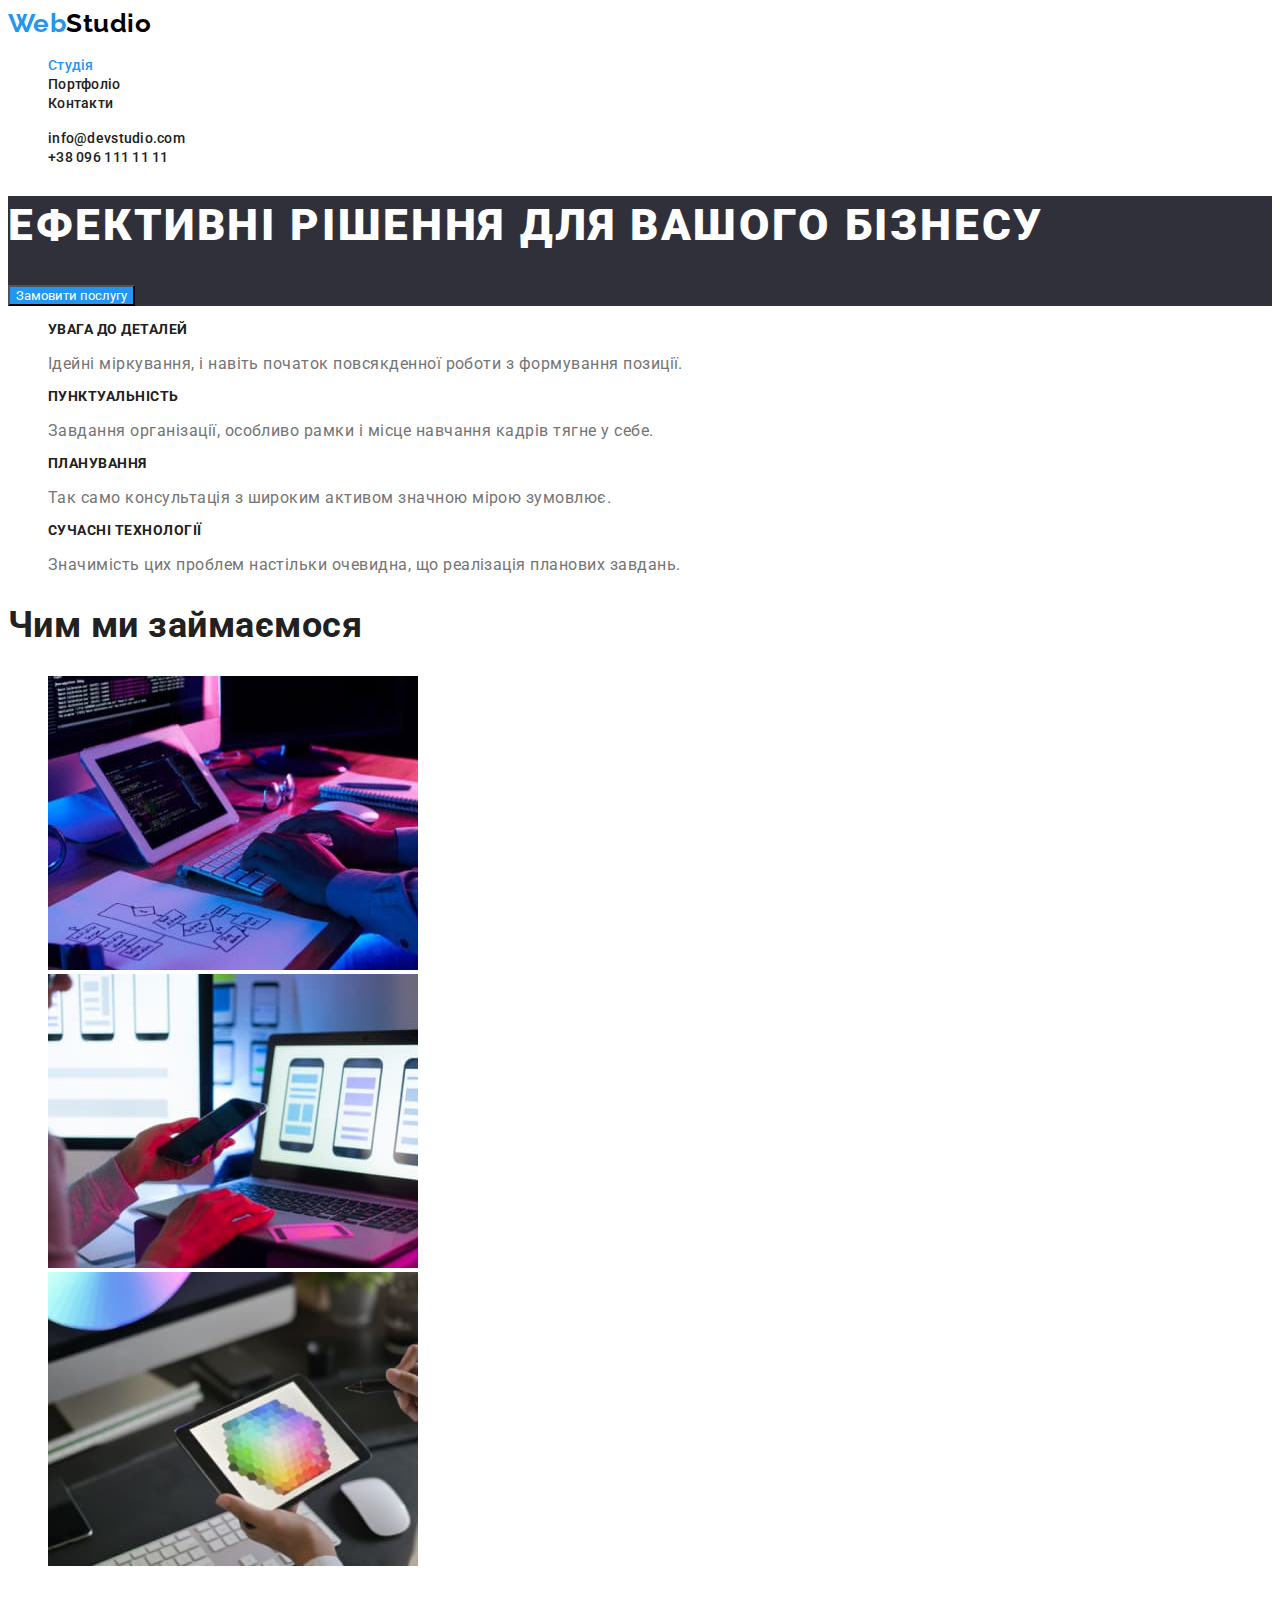
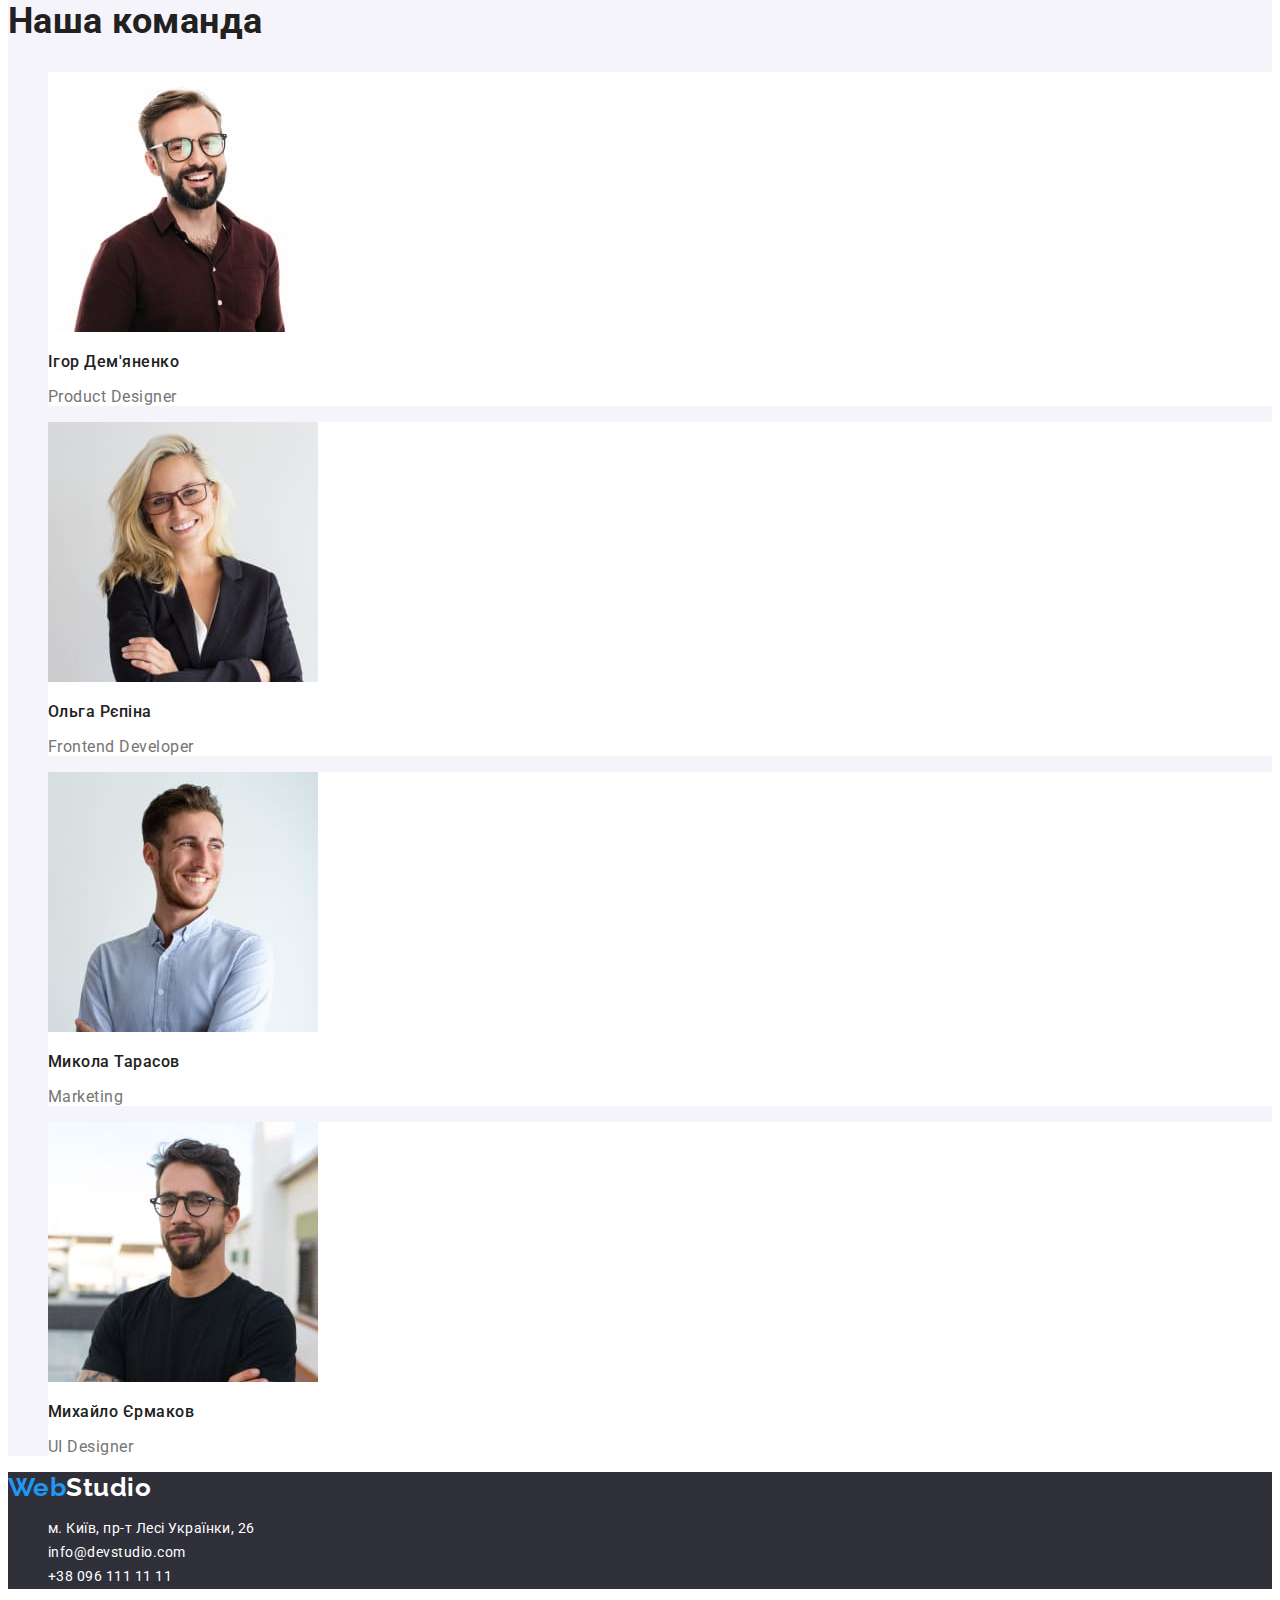
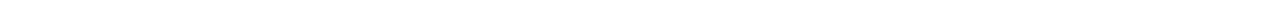
==== index.html @ 08042bd0 "flex" ====
<!DOCTYPE html>
<html lang="uk">
  <head>
    <meta charset="UTF-8" />
    <meta http-equiv="X-UA-Compatible" content="IE=edge" />
    <meta name="viewport" content="width=device-width, initial-scale=1.0" />
    <title>Document</title>
    <link
      href="https://fonts.googleapis.com/css2?family=Raleway:wght@700&family=Roboto:wght@400;500;700;900&display=swap"
      rel="stylesheet"
    />
    <link rel="stylesheet" href="./css/styles.css" />
  </head>
  <body>
    <!-- Хедер -->

    <header>
      <nav>
        <a href="./index.html" class="logo">
          Web<span class="logo-title-black">Studio</span>
        </a>
        <ul class="site-nav list">
          <li>
            <a href="./index.html" class="linc current">Студія</a>
          </li>
          <li>
            <a href="./portfolio.html" class="linc">Портфоліо</a>
          </li>
          <li>
            <a href="#" class="linc">Контакти</a>
          </li>
        </ul>
      </nav>

      <ul class="contact-nav list">
        <li>
          <a href="mailto:info@devstudio.com " class="contact"
            >info@devstudio.com</a
          >
        </li>
        <li>
          <a href="tel:+380961111111" class="contact">+38 096 111 11 11</a>
        </li>
      </ul>
    </header>
    <main>
      <!--Герой-->

      <section class="hero">
        <h1 class="hero-title">Ефективні рішення для вашого бізнесу</h1>

        <button class="hero-button" type="button">Замовити послугу</button>
      </section>

      <!--Наші особливості-->

      <section class="section">
        <h2 class="visually-hidden">Наші особливості</h2>

        <ul class="do list">
          <li>
            <h3 class="element-title">Увага до деталей</h3>
            <p class="text">
              Ідейні міркування, і навіть початок повсякденної роботи з
              формування позиції.
            </p>
          </li>

          <li>
            <h3 class="element-title">Пунктуальність</h3>
            <p class="text">
              Завдання організації, особливо рамки і місце навчання кадрів тягне
              у себе.
            </p>
          </li>

          <li>
            <h3 class="element-title">Планування</h3>
            <p class="text">
              Так само консультація з широким активом значною мірою зумовлює.
            </p>
          </li>
          <li>
            <h3 class="element-title">Сучасні технології</h3>
            <p class="text">
              Значимість цих проблем настільки очевидна, що реалізація планових
              завдань.
            </p>
          </li>
        </ul>
      </section>

      <!--Чим ми займаємося-->

      <section class="section">
        <h2 class="section-title">Чим ми займаємося</h2>

        <ul class="list">
          <li>
            <img
              src="./images/3-1.jpg"
              alt="Людина працює за комп'ютером"
              width="370"
            />
          </li>
          <li>
            <img
              src="./images/3-2.jpg"
              alt="Людина працює зі смартфоном"
              width="370"
            />
          </li>
          <li>
            <img
              src="./images/3-3.jpg"
              alt="Людина працює на планшеті"
              width="370"
            />
          </li>
        </ul>
      </section>

      <!--Наша команда-->

      <section class="section-team">
        <h2 class="section-title">Наша команда</h2>
        <ul class="team list">
          <li class="fon-tim">
            <img
              src="./images/4-1.jpg"
              alt="Чоловік у червоній сорочці"
              width="270"
            />
            <h3 class="tim-title">Ігор Дем'яненко</h3>
            <p class="text-tim">Product Designer</p>
          </li>
          <li class="fon-tim">
            <img src="./images/4-2.jpg" alt="Ефектна блондинка" width="270" />
            <h3 class="tim-title">Ольга Рєпіна</h3>
            <p class="text-tim">Frontend Developer</p>
          </li>
          <li class="fon-tim">
            <img
              src="./images/4-3.jpg"
              alt="Чоловік у білій сорочці"
              width="270"
            />
            <h3 class="tim-title">Микола Тарасов</h3>
            <p class="text-tim">Marketing</p>
          </li>
          <li class="fon-tim">
            <img
              src="./images/4-4.jpg"
              alt="Чоловік у чорній футболці"
              width="270"
            />
            <h3 class="tim-title">Михайло Єрмаков</h3>
            <p class="text-tim">UI Designer</p>
          </li>
        </ul>
      </section>
    </main>
    <footer class="footer">
      <a href="./index.html" class="logo"
        >Web<span class="title-logo-light">Studio</span>
      </a>
      <address class="adress-nav">
        <ul class="list">
          <li>
            <a
              href="https://goo.gl/maps/hLnJLnm5KdbcXGnV6"
              target="_blank"
              rel="noopener noreferrer nofollow"
              class="adress"
              >м. Київ, пр-т Лесі Українки, 26</a
            >
          </li>
          <li>
            <a href="mailto:info@devstudio.com " class="adress"
              >info@devstudio.com</a
            >
          </li>
          <li>
            <a href="tel:+380961111111" class="adress">+38 096 111 11 11</a>
          </li>
        </ul>
      </address>
    </footer>
  </body>
</html>
---- css/styles.css ----
/* Основний колір тексту #757575 */
/* Другорядний колір тексту #212121 */
/* Білий #FFFFFF*/
/* Чорний #000000/
/* Синій #2196F3 */
/* Акцент #2196F3*/
/* Колір фону героя #2F303A  */
/* Другорядний колір фону #F5F4FA  */


:root{
    --primary-text-color: #757575;
    --secondary-text-color: #212121;
    --accent: #2196F3;
    --hero-background-color: #2F303A;
    --secondary-background-color: #F5F4FA;
    --white-color: #FFFFFF;
    --black-color: #000000;
    --bhero-button-active:#188CE8;
   
}

body {
    color: var(--primary-text-color);
    background-color: var(--white-color);
    font-family: Roboto, sans-serif;
    letter-spacing: 0.03em;
}

.list {
    list-style: none;
}

/* Хедер */
.logo{
    color: var(--accent);
    font-family: Raleway;
            font-weight: 700;
        font-size: 26px;
        line-height: 1.2;
        text-decoration: none;
}

.logo-title-black{
    color: var(--black-color);
}


.site-nav .linc {
    color: var(--secondary-text-color);
    font-weight: 500;
        font-size: 14px;
        line-height: 1.14;
        letter-spacing: 0.02em;
        text-decoration: none;
}

.site-nav .linc:hover, 
.site-nav .linc:focus {
color: var(--accent);
}


.site-nav .linc.current {
    color: var(--accent);
}

.contact-nav .contact {
    color: var(--secondary-text-color);
    font-weight: 500;
        font-size: 14px;
        line-height: 1.14;
        letter-spacing: 0.02em;
        text-decoration: none;
}

.contact-nav .contact:hover,
.contact-nav .contact:focus{
    color: var(--accent);
}


/* Футер */

.footer{
    background-color: var(--hero-background-color);
}

.title-logo-light{
    color: var(--white-color);
}

.adress-nav{
    font-style: normal;
        font-weight: 400;
        font-size: 14px;
        line-height: 1.71;
}

.adress-nav .adress{
    color: var(--white-color);
    text-decoration: none;
}

.adress-nav .adress:hover,
.adress-nav .adress:focus{
    color: var(--accent);
}

/* Герой */

.hero{
    color: var(--white-color);
    background-color: var(--hero-background-color);
}



.hero-button{
   color: var(--white-color);
   background-color: var(--accent);
   cursor: pointer;
   font-family: inherit;
}

.hero-title{
    font-weight: 900;
font-size: 44px;
line-height: 1.36;
letter-spacing: 0.06em;
text-transform: uppercase
}

.hero-button:hover,
.hero-button:focus{
background-color:var(--bhero-button-active);
}

/* Наші особливості */

.section-title{
    color: var(--secondary-text-color);
    font-weight: 700;
        font-size: 36px;
        line-height: 1.17;
}

.visually-hidden {
    position: absolute;
    white-space: nowrap;
    width: 1px;
    height: 1px;
    overflow: hidden;
    border: 0;
    padding: 0;
    clip: rect(0 0 0 0);
    clip-path: inset(50%);
    margin: -1px;
}

.element-title{
    color: var(--secondary-text-color);
    font-size: 14px;
        line-height: 1.14;
    text-transform: uppercase;
}

.section .text{
    font-size: 16px;
        line-height: 1.19;
}
/* Чим ми займаємося */

/* Наша команда */

.section-team{
    background-color: var(--secondary-background-color);
}

.fon-tim{
    background: var(--white-color);
}
.tim-title {
    color: var(--secondary-text-color);
    font-weight: 500;
        font-size: 16px;
        line-height: 1.19;
}

.section-team .text-tim{
    font-size: 16px;
        line-height: 19px;
}



/* Нащі роботи */

.filter-button{
cursor: pointer;
color: var(--secondary-text-color);
background-color: var(--secondary-background-color);
font-family: inherit;
font-weight: 500;
    font-size: 16px;
    line-height: 1.63;
 }

.filter-button:hover,
 .filter-button:focus{
    color: var(--white-color);
    background-color: var(--accent);
 }

.filter-button.current {
    color: var(--white-color);
    background-color: var(--accent);
}
.section-works .works-title {
    color: var(--secondary-text-color);
           font-size: 18px;
        line-height: 2;
        letter-spacing: 0.06em;
}


.section-works .works-text{
    font-size: 16px;
        line-height: 1.9;
}
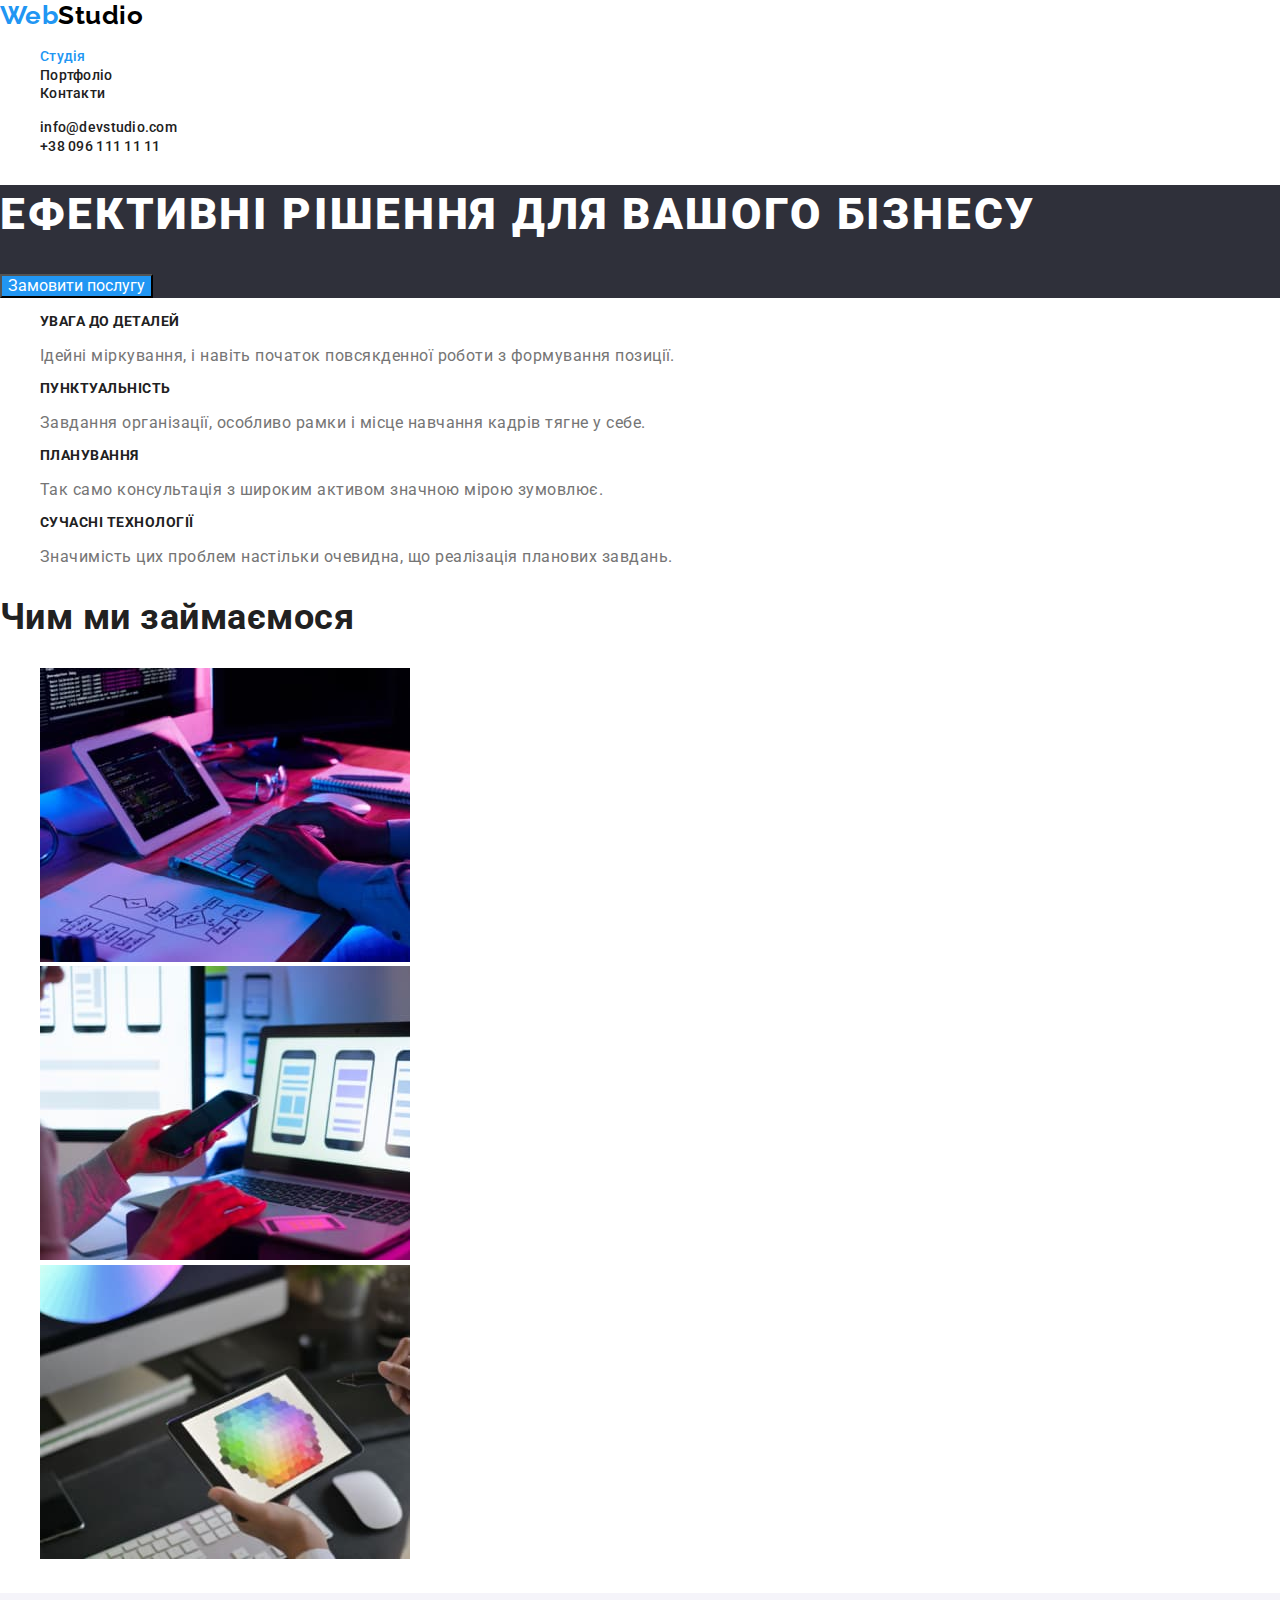
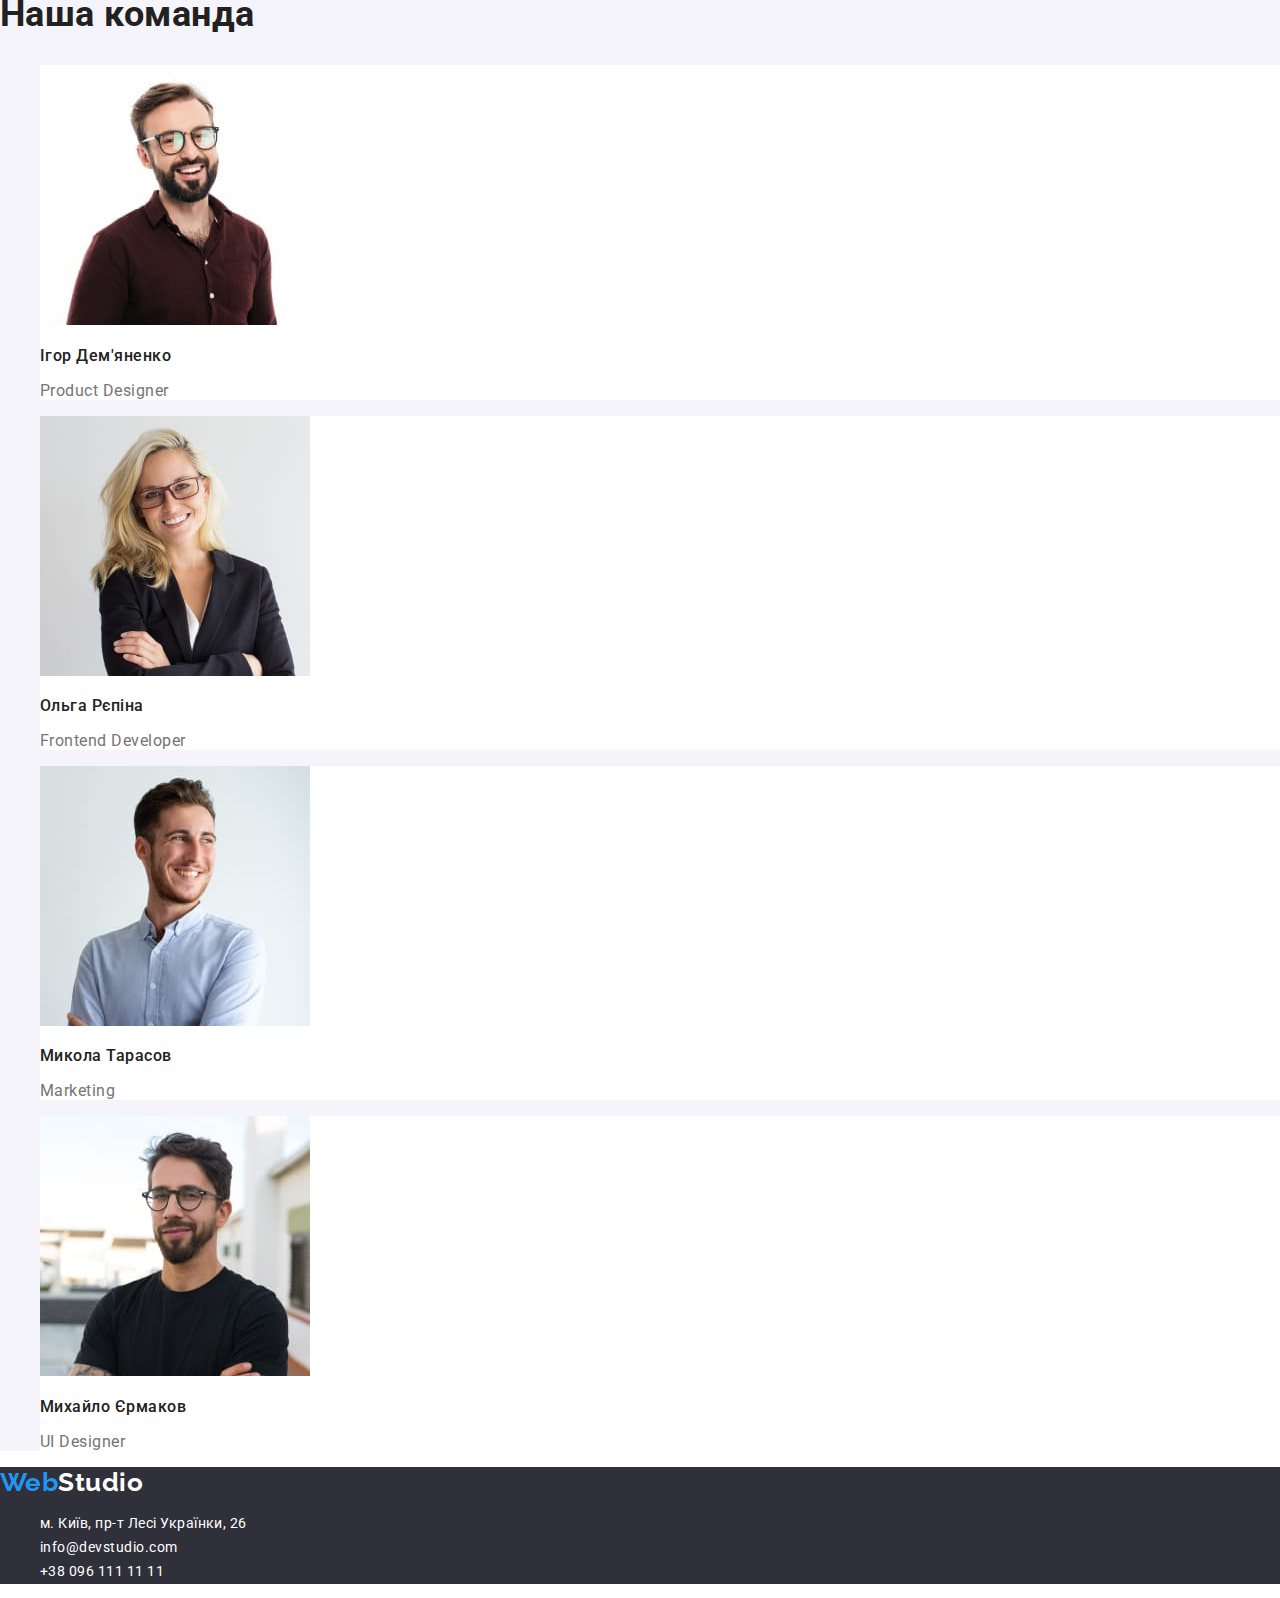
==== commit 28947a63: "Підключає нормалізатор і бордер бокс" ====
--- a/index.html
+++ b/index.html
@@ -8,6 +8,10 @@
     <link
       href="https://fonts.googleapis.com/css2?family=Raleway:wght@700&family=Roboto:wght@400;500;700;900&display=swap"
       rel="stylesheet"
+    />
+    <link
+      rel="stylesheet"
+      href="https://cdnjs.cloudflare.com/ajax/libs/modern-normalize/1.1.0/modern-normalize.min.css"
     />
     <link rel="stylesheet" href="./css/styles.css" />
   </head>
--- a/css/styles.css
+++ b/css/styles.css
@@ -7,6 +7,16 @@
 /* Колір фону героя #2F303A  */
 /* Другорядний колір фону #F5F4FA  */
 
+
+html{
+    box-sizing: border-box;
+}
+
+*,
+*::before,
+*::after {
+    box-sizing: inherit;
+}
 
 :root{
     --primary-text-color: #757575;
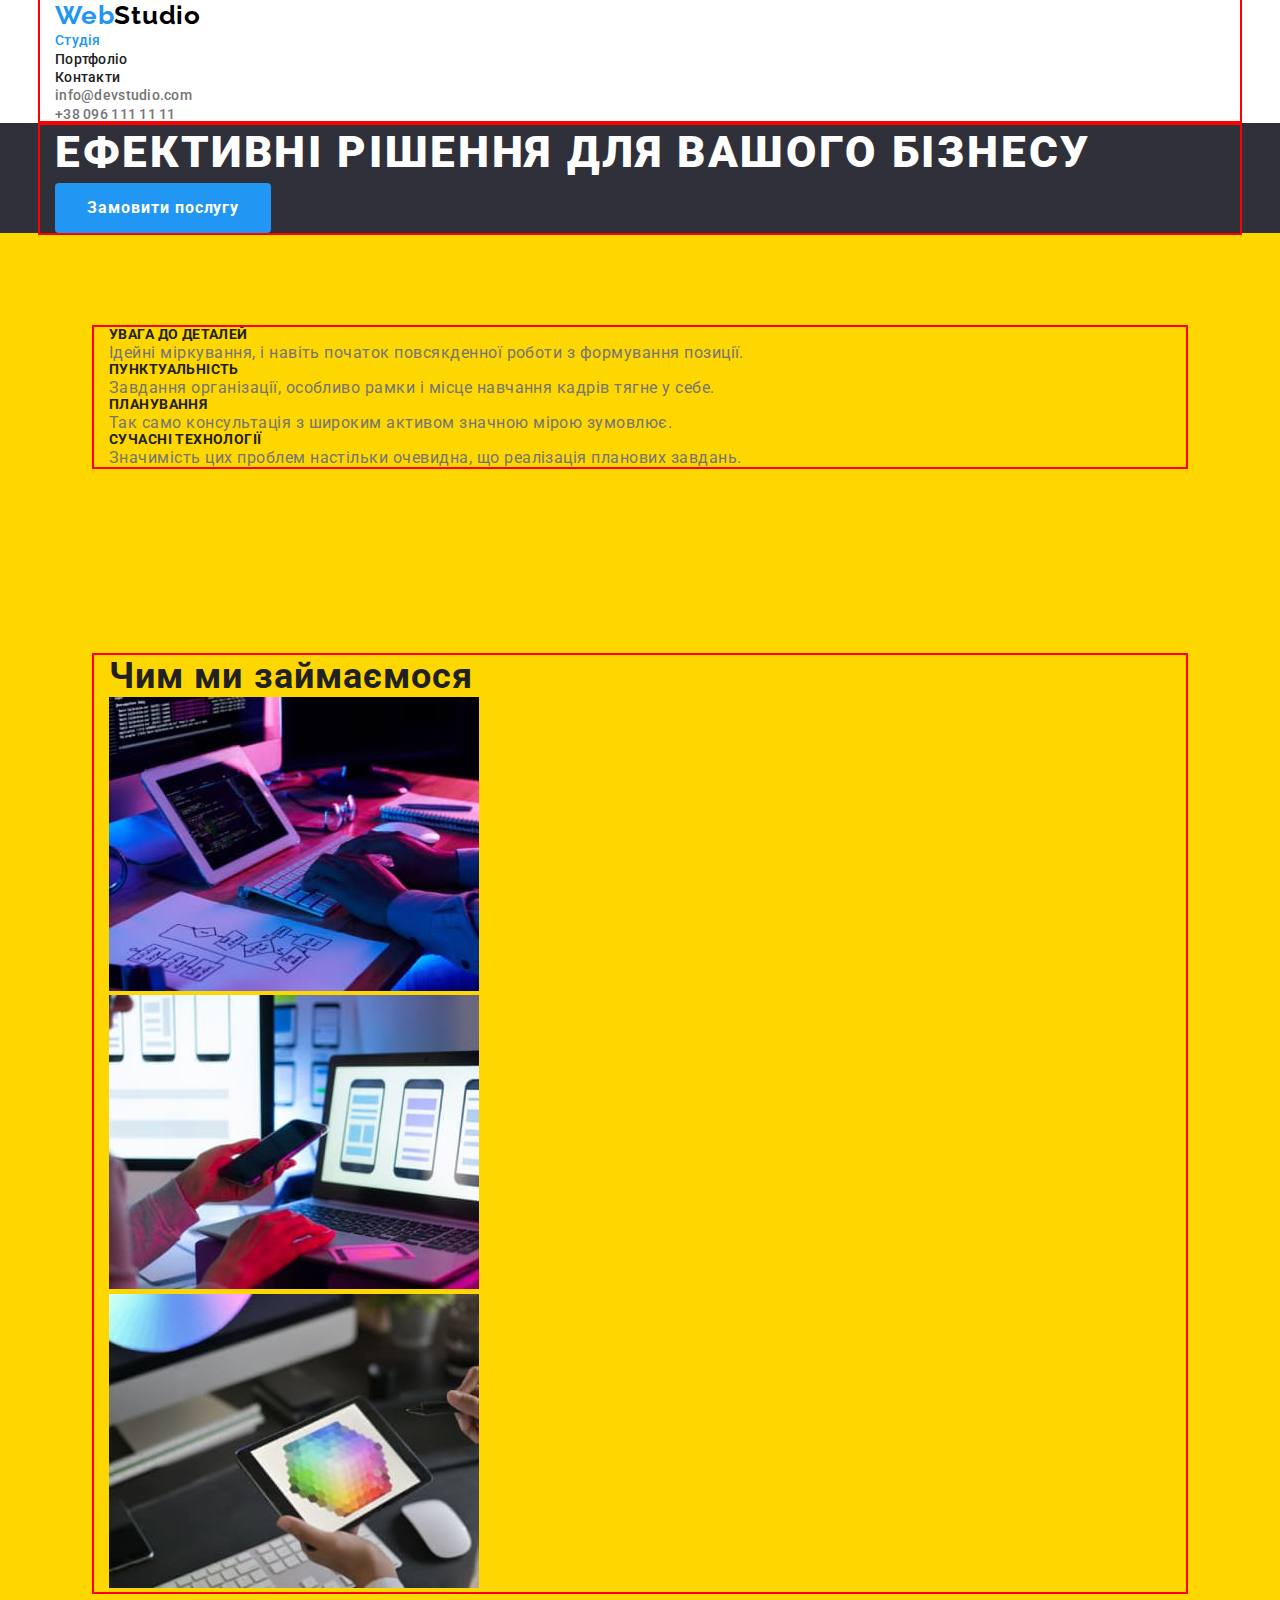
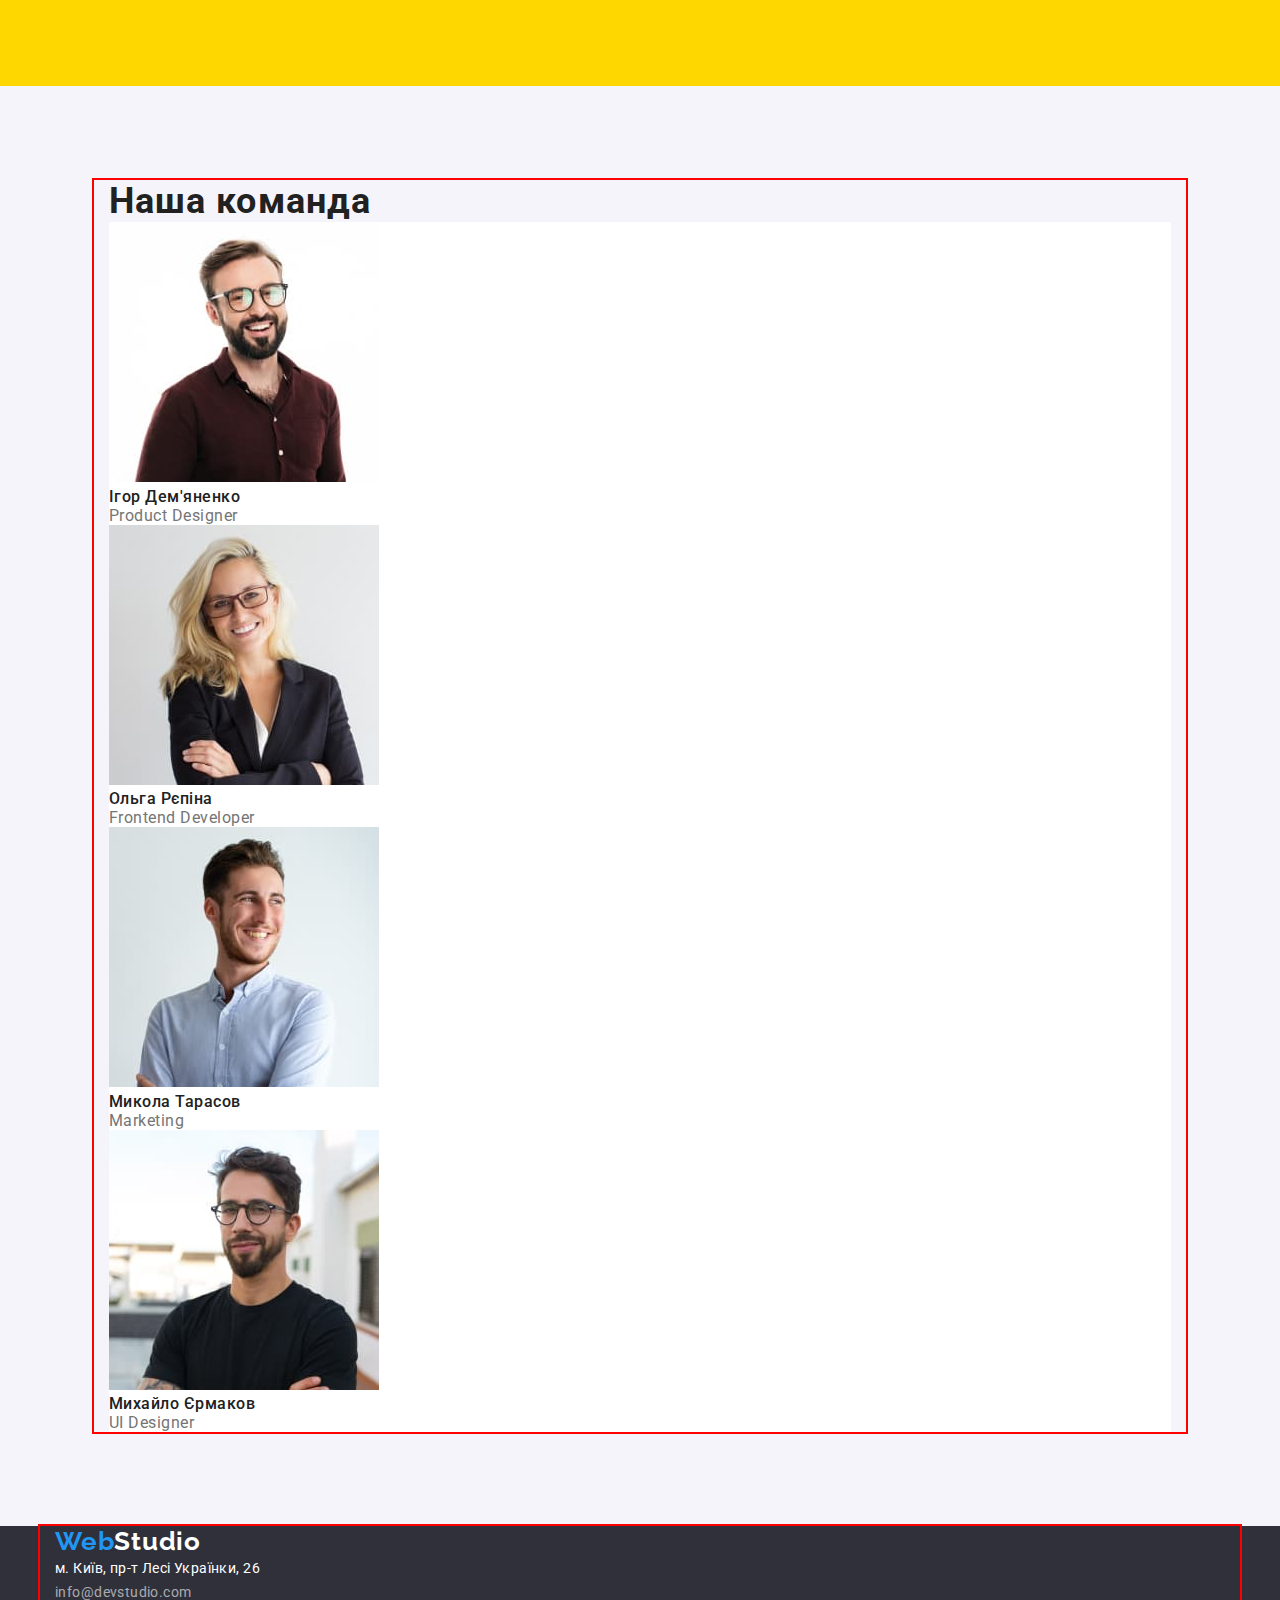
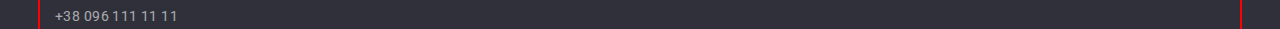
==== commit a16e6b3f: "розбиває на секції" ====
--- a/index.html
+++ b/index.html
@@ -19,176 +19,188 @@
     <!-- Хедер -->
 
     <header>
-      <nav>
-        <a href="./index.html" class="logo">
-          Web<span class="logo-title-black">Studio</span>
-        </a>
-        <ul class="site-nav list">
+      <div class="container">
+        <nav>
+          <a href="./index.html" class="logo">
+            Web<span class="logo-title-black">Studio</span>
+          </a>
+          <ul class="site-nav list">
+            <li>
+              <a href="./index.html" class="linc current">Студія</a>
+            </li>
+            <li>
+              <a href="./portfolio.html" class="linc">Портфоліо</a>
+            </li>
+            <li>
+              <a href="#" class="linc">Контакти</a>
+            </li>
+          </ul>
+        </nav>
+
+        <ul class="contact-nav list">
           <li>
-            <a href="./index.html" class="linc current">Студія</a>
-          </li>
-          <li>
-            <a href="./portfolio.html" class="linc">Портфоліо</a>
-          </li>
-          <li>
-            <a href="#" class="linc">Контакти</a>
-          </li>
-        </ul>
-      </nav>
-
-      <ul class="contact-nav list">
-        <li>
-          <a href="mailto:info@devstudio.com " class="contact"
-            >info@devstudio.com</a
-          >
-        </li>
-        <li>
-          <a href="tel:+380961111111" class="contact">+38 096 111 11 11</a>
-        </li>
-      </ul>
-    </header>
-    <main>
-      <!--Герой-->
-
-      <section class="hero">
-        <h1 class="hero-title">Ефективні рішення для вашого бізнесу</h1>
-
-        <button class="hero-button" type="button">Замовити послугу</button>
-      </section>
-
-      <!--Наші особливості-->
-
-      <section class="section">
-        <h2 class="visually-hidden">Наші особливості</h2>
-
-        <ul class="do list">
-          <li>
-            <h3 class="element-title">Увага до деталей</h3>
-            <p class="text">
-              Ідейні міркування, і навіть початок повсякденної роботи з
-              формування позиції.
-            </p>
-          </li>
-
-          <li>
-            <h3 class="element-title">Пунктуальність</h3>
-            <p class="text">
-              Завдання організації, особливо рамки і місце навчання кадрів тягне
-              у себе.
-            </p>
-          </li>
-
-          <li>
-            <h3 class="element-title">Планування</h3>
-            <p class="text">
-              Так само консультація з широким активом значною мірою зумовлює.
-            </p>
-          </li>
-          <li>
-            <h3 class="element-title">Сучасні технології</h3>
-            <p class="text">
-              Значимість цих проблем настільки очевидна, що реалізація планових
-              завдань.
-            </p>
-          </li>
-        </ul>
-      </section>
-
-      <!--Чим ми займаємося-->
-
-      <section class="section">
-        <h2 class="section-title">Чим ми займаємося</h2>
-
-        <ul class="list">
-          <li>
-            <img
-              src="./images/3-1.jpg"
-              alt="Людина працює за комп'ютером"
-              width="370"
-            />
-          </li>
-          <li>
-            <img
-              src="./images/3-2.jpg"
-              alt="Людина працює зі смартфоном"
-              width="370"
-            />
-          </li>
-          <li>
-            <img
-              src="./images/3-3.jpg"
-              alt="Людина працює на планшеті"
-              width="370"
-            />
-          </li>
-        </ul>
-      </section>
-
-      <!--Наша команда-->
-
-      <section class="section-team">
-        <h2 class="section-title">Наша команда</h2>
-        <ul class="team list">
-          <li class="fon-tim">
-            <img
-              src="./images/4-1.jpg"
-              alt="Чоловік у червоній сорочці"
-              width="270"
-            />
-            <h3 class="tim-title">Ігор Дем'яненко</h3>
-            <p class="text-tim">Product Designer</p>
-          </li>
-          <li class="fon-tim">
-            <img src="./images/4-2.jpg" alt="Ефектна блондинка" width="270" />
-            <h3 class="tim-title">Ольга Рєпіна</h3>
-            <p class="text-tim">Frontend Developer</p>
-          </li>
-          <li class="fon-tim">
-            <img
-              src="./images/4-3.jpg"
-              alt="Чоловік у білій сорочці"
-              width="270"
-            />
-            <h3 class="tim-title">Микола Тарасов</h3>
-            <p class="text-tim">Marketing</p>
-          </li>
-          <li class="fon-tim">
-            <img
-              src="./images/4-4.jpg"
-              alt="Чоловік у чорній футболці"
-              width="270"
-            />
-            <h3 class="tim-title">Михайло Єрмаков</h3>
-            <p class="text-tim">UI Designer</p>
-          </li>
-        </ul>
-      </section>
-    </main>
-    <footer class="footer">
-      <a href="./index.html" class="logo"
-        >Web<span class="title-logo-light">Studio</span>
-      </a>
-      <address class="adress-nav">
-        <ul class="list">
-          <li>
-            <a
-              href="https://goo.gl/maps/hLnJLnm5KdbcXGnV6"
-              target="_blank"
-              rel="noopener noreferrer nofollow"
-              class="adress"
-              >м. Київ, пр-т Лесі Українки, 26</a
-            >
-          </li>
-          <li>
-            <a href="mailto:info@devstudio.com " class="adress"
+            <a href="mailto:info@devstudio.com " class="contact"
               >info@devstudio.com</a
             >
           </li>
           <li>
-            <a href="tel:+380961111111" class="adress">+38 096 111 11 11</a>
+            <a href="tel:+380961111111" class="contact">+38 096 111 11 11</a>
           </li>
         </ul>
-      </address>
+      </div>
+    </header>
+    <main>
+      <!--Герой-->
+
+      <section class="hero">
+        <div class="container">
+          <h1 class="hero-title">Ефективні рішення для вашого бізнесу</h1>
+
+          <button class="hero-button" type="button">Замовити послугу</button>
+        </div>
+      </section>
+
+      <!--Наші особливості-->
+
+      <section class="section">
+        <div class="container">
+          <h2 class="visually-hidden">Наші особливості</h2>
+
+          <ul class="features list">
+            <li>
+              <h3 class="element-title">Увага до деталей</h3>
+              <p class="text">
+                Ідейні міркування, і навіть початок повсякденної роботи з
+                формування позиції.
+              </p>
+            </li>
+
+            <li>
+              <h3 class="element-title">Пунктуальність</h3>
+              <p class="text">
+                Завдання організації, особливо рамки і місце навчання кадрів
+                тягне у себе.
+              </p>
+            </li>
+
+            <li>
+              <h3 class="element-title">Планування</h3>
+              <p class="text">
+                Так само консультація з широким активом значною мірою зумовлює.
+              </p>
+            </li>
+            <li>
+              <h3 class="element-title">Сучасні технології</h3>
+              <p class="text">
+                Значимість цих проблем настільки очевидна, що реалізація
+                планових завдань.
+              </p>
+            </li>
+          </ul>
+        </div>
+      </section>
+
+      <!--Чим ми займаємося-->
+
+      <section class="section">
+        <div class="container">
+          <h2 class="section-title">Чим ми займаємося</h2>
+
+          <ul class="list">
+            <li>
+              <img
+                src="./images/3-1.jpg"
+                alt="Людина працює за комп'ютером"
+                width="370"
+              />
+            </li>
+            <li>
+              <img
+                src="./images/3-2.jpg"
+                alt="Людина працює зі смартфоном"
+                width="370"
+              />
+            </li>
+            <li>
+              <img
+                src="./images/3-3.jpg"
+                alt="Людина працює на планшеті"
+                width="370"
+              />
+            </li>
+          </ul>
+        </div>
+      </section>
+
+      <!--Наша команда-->
+
+      <section class="section team">
+        <div class="container">
+          <h2 class="section-title">Наша команда</h2>
+          <ul class="team list">
+            <li class="fon-tim">
+              <img
+                src="./images/4-1.jpg"
+                alt="Чоловік у червоній сорочці"
+                width="270"
+              />
+              <h3 class="tim-title">Ігор Дем'яненко</h3>
+              <p class="text-tim">Product Designer</p>
+            </li>
+            <li class="fon-tim">
+              <img src="./images/4-2.jpg" alt="Ефектна блондинка" width="270" />
+              <h3 class="tim-title">Ольга Рєпіна</h3>
+              <p class="text-tim">Frontend Developer</p>
+            </li>
+            <li class="fon-tim">
+              <img
+                src="./images/4-3.jpg"
+                alt="Чоловік у білій сорочці"
+                width="270"
+              />
+              <h3 class="tim-title">Микола Тарасов</h3>
+              <p class="text-tim">Marketing</p>
+            </li>
+            <li class="fon-tim">
+              <img
+                src="./images/4-4.jpg"
+                alt="Чоловік у чорній футболці"
+                width="270"
+              />
+              <h3 class="tim-title">Михайло Єрмаков</h3>
+              <p class="text-tim">UI Designer</p>
+            </li>
+          </ul>
+        </div>
+      </section>
+    </main>
+    <footer class="footer">
+      <div class="container">
+        <a href="./index.html" class="logo"
+          >Web<span class="title-logo-light">Studio</span>
+        </a>
+        <address class="adress-nav">
+          <ul class="list">
+            <li>
+              <a
+                href="https://goo.gl/maps/hLnJLnm5KdbcXGnV6"
+                target="_blank"
+                rel="noopener noreferrer nofollow"
+                class="adress map"
+                >м. Київ, пр-т Лесі Українки, 26</a
+              >
+            </li>
+            <li>
+              <a href="mailto:info@devstudio.com " class="adress"
+                >info@devstudio.com</a
+              >
+            </li>
+            <li>
+              <a href="tel:+380961111111" class="adress">+38 096 111 11 11</a>
+            </li>
+          </ul>
+        </address>
+      </div>
     </footer>
   </body>
 </html>
--- a/css/styles.css
+++ b/css/styles.css
@@ -8,7 +8,7 @@
 /* Другорядний колір фону #F5F4FA  */
 
 
-html{
+html {
     box-sizing: border-box;
 }
 
@@ -18,7 +18,7 @@
     box-sizing: inherit;
 }
 
-:root{
+:root {
     --primary-text-color: #757575;
     --secondary-text-color: #212121;
     --accent: #2196F3;
@@ -26,15 +26,42 @@
     --secondary-background-color: #F5F4FA;
     --white-color: #FFFFFF;
     --black-color: #000000;
-    --bhero-button-active:#188CE8;
-   
-}
+    --bhero-button-active: #188CE8;
+}
+
+
 
 body {
     color: var(--primary-text-color);
     background-color: var(--white-color);
     font-family: Roboto, sans-serif;
-    letter-spacing: 0.03em;
+}
+
+.container {
+    outline: 2px solid red;
+    width: 100%;
+    max-width: 1200px;
+    margin: 0 auto;
+    padding-right: 15px;
+    padding-left: 15px;
+
+}
+
+.section{
+    padding: 94px;
+    background-color: gold;
+}
+
+h1,
+h2,
+h3,
+h4,
+h5,
+h6,
+p,
+ul {
+    margin: 0;
+    padding: 0;
 }
 
 .list {
@@ -42,16 +69,17 @@
 }
 
 /* Хедер */
-.logo{
-    color: var(--accent);
-    font-family: Raleway;
-            font-weight: 700;
-        font-size: 26px;
-        line-height: 1.2;
-        text-decoration: none;
-}
-
-.logo-title-black{
+.logo {
+    color: var(--accent);
+    font-family: Raleway, sans-serif;
+    font-weight: 700;
+    font-size: 26px;
+    line-height: 1.2;
+    letter-spacing: 0.03em;
+    text-decoration: none;
+}
+
+.logo-title-black {
     color: var(--black-color);
 }
 
@@ -59,15 +87,15 @@
 .site-nav .linc {
     color: var(--secondary-text-color);
     font-weight: 500;
-        font-size: 14px;
-        line-height: 1.14;
-        letter-spacing: 0.02em;
-        text-decoration: none;
-}
-
-.site-nav .linc:hover, 
+    font-size: 14px;
+    line-height: 1.14;
+    letter-spacing: 0.02em;
+    text-decoration: none;
+}
+
+.site-nav .linc:hover,
 .site-nav .linc:focus {
-color: var(--accent);
+    color: var(--accent);
 }
 
 
@@ -76,83 +104,100 @@
 }
 
 .contact-nav .contact {
-    color: var(--secondary-text-color);
-    font-weight: 500;
-        font-size: 14px;
-        line-height: 1.14;
-        letter-spacing: 0.02em;
-        text-decoration: none;
+    color: var(--primary-text-color);
+    font-weight: 500;
+    font-size: 14px;
+    line-height: 1.14;
+    letter-spacing: 0.02em;
+    text-decoration: none;
+
 }
 
 .contact-nav .contact:hover,
-.contact-nav .contact:focus{
+.contact-nav .contact:focus {
     color: var(--accent);
 }
 
 
 /* Футер */
 
-.footer{
+.footer {
     background-color: var(--hero-background-color);
 }
 
-.title-logo-light{
-    color: var(--white-color);
-}
-
-.adress-nav{
+.title-logo-light {
+    color: var(--white-color);
+}
+
+.adress-nav {
     font-style: normal;
-        font-weight: 400;
-        font-size: 14px;
-        line-height: 1.71;
-}
-
-.adress-nav .adress{
-    color: var(--white-color);
+    font-weight: 400;
+    font-size: 14px;
+    line-height: 1.71;
+    letter-spacing: 0.03em;
+}
+
+.adress-nav .adress {
+    color: rgba(255, 255, 255, 0.6);
     text-decoration: none;
 }
 
 .adress-nav .adress:hover,
-.adress-nav .adress:focus{
-    color: var(--accent);
+.adress-nav .adress:focus {
+    color: var(--accent);
+}
+
+.adress-nav .map {
+    color: var(--white-color);
+    text-decoration: none;
 }
 
 /* Герой */
 
-.hero{
+.hero {
     color: var(--white-color);
     background-color: var(--hero-background-color);
 }
 
 
 
-.hero-button{
-   color: var(--white-color);
-   background-color: var(--accent);
-   cursor: pointer;
-   font-family: inherit;
-}
-
-.hero-title{
+.hero-button {
+    border: 0;
+    border-radius: 4px;
+    padding: 10px 32px;
+    color: var(--white-color);
+    background-color: var(--accent);
+    cursor: pointer;
+    font-family: inherit;
+    font-weight: 700;
+    font-size: 16px;
+    line-height: 1.88;
+    letter-spacing: 0.06em;
+}
+
+.hero-title {
+    margin-top: 0;
+    margin-bottom: 0;
     font-weight: 900;
-font-size: 44px;
-line-height: 1.36;
-letter-spacing: 0.06em;
-text-transform: uppercase
+    font-size: 44px;
+    line-height: 1.36;
+    letter-spacing: 0.06em;
+    text-transform: uppercase
 }
 
 .hero-button:hover,
-.hero-button:focus{
-background-color:var(--bhero-button-active);
+.hero-button:focus {
+    background-color: var(--bhero-button-active);
 }
 
 /* Наші особливості */
 
-.section-title{
+.section-title {
     color: var(--secondary-text-color);
     font-weight: 700;
-        font-size: 36px;
-        line-height: 1.17;
+    font-size: 36px;
+    line-height: 1.17;
+    letter-spacing: 0.03em;
 }
 
 .visually-hidden {
@@ -168,75 +213,82 @@
     margin: -1px;
 }
 
-.element-title{
-    color: var(--secondary-text-color);
-    font-size: 14px;
-        line-height: 1.14;
+.element-title {
+    color: var(--secondary-text-color);
+    font-size: 14px;
+    line-height: 1.14;
+    letter-spacing: 0.03em;
     text-transform: uppercase;
 }
 
-.section .text{
-    font-size: 16px;
-        line-height: 1.19;
-}
+.section .text {
+    font-size: 16px;
+    line-height: 1.19;
+    letter-spacing: 0.03em;
+}
+
 /* Чим ми займаємося */
 
 /* Наша команда */
 
-.section-team{
+.team {
     background-color: var(--secondary-background-color);
 }
 
-.fon-tim{
+.fon-tim {
     background: var(--white-color);
 }
+
 .tim-title {
     color: var(--secondary-text-color);
     font-weight: 500;
-        font-size: 16px;
-        line-height: 1.19;
-}
-
-.section-team .text-tim{
-    font-size: 16px;
-        line-height: 19px;
+    font-size: 16px;
+    line-height: 1.19;
+    letter-spacing: 0.03em;
+}
+
+.text-tim {
+    font-size: 16px;
+    line-height: 1.19;
+    letter-spacing: 0.03em;
 }
 
 
 
 /* Нащі роботи */
 
-.filter-button{
-cursor: pointer;
-color: var(--secondary-text-color);
-background-color: var(--secondary-background-color);
-font-family: inherit;
-font-weight: 500;
+.filter-button {
+    cursor: pointer;
+    color: var(--secondary-text-color);
+    background-color: var(--secondary-background-color);
+    font-family: inherit;
+    font-weight: 500;
     font-size: 16px;
     line-height: 1.63;
- }
+    letter-spacing: 0.03em;
+}
 
 .filter-button:hover,
- .filter-button:focus{
+.filter-button:focus {
     color: var(--white-color);
     background-color: var(--accent);
- }
+}
 
 .filter-button.current {
     color: var(--white-color);
     background-color: var(--accent);
 }
-.section-works .works-title {
-    color: var(--secondary-text-color);
-           font-size: 18px;
-        line-height: 2;
-        letter-spacing: 0.06em;
-}
-
-
-.section-works .works-text{
-    font-size: 16px;
-        line-height: 1.9;
-}
-
- +
+.works-title {
+    color: var(--secondary-text-color);
+    font-size: 18px;
+    line-height: 2;
+    letter-spacing: 0.06em;
+}
+
+
+.works-text {
+    font-size: 16px;
+    line-height: 1.9;
+    letter-spacing: 0.03em;
+}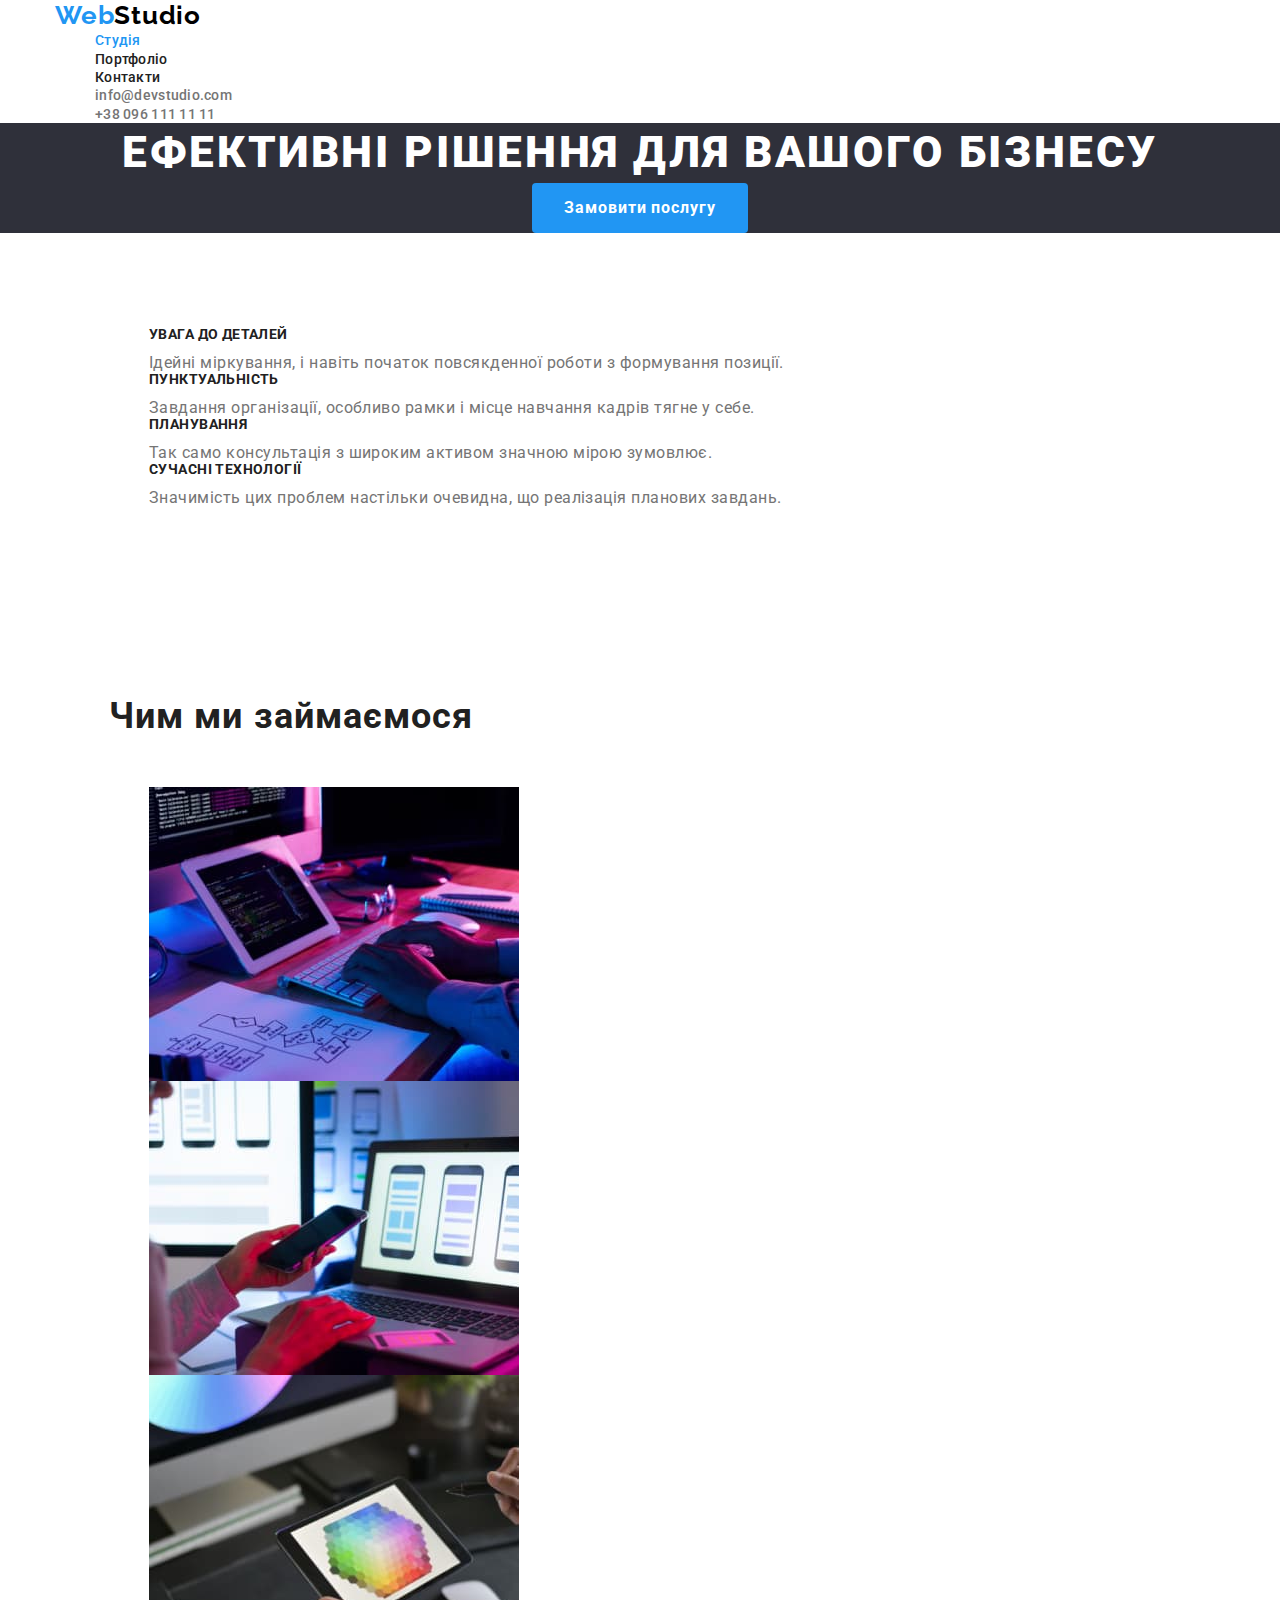
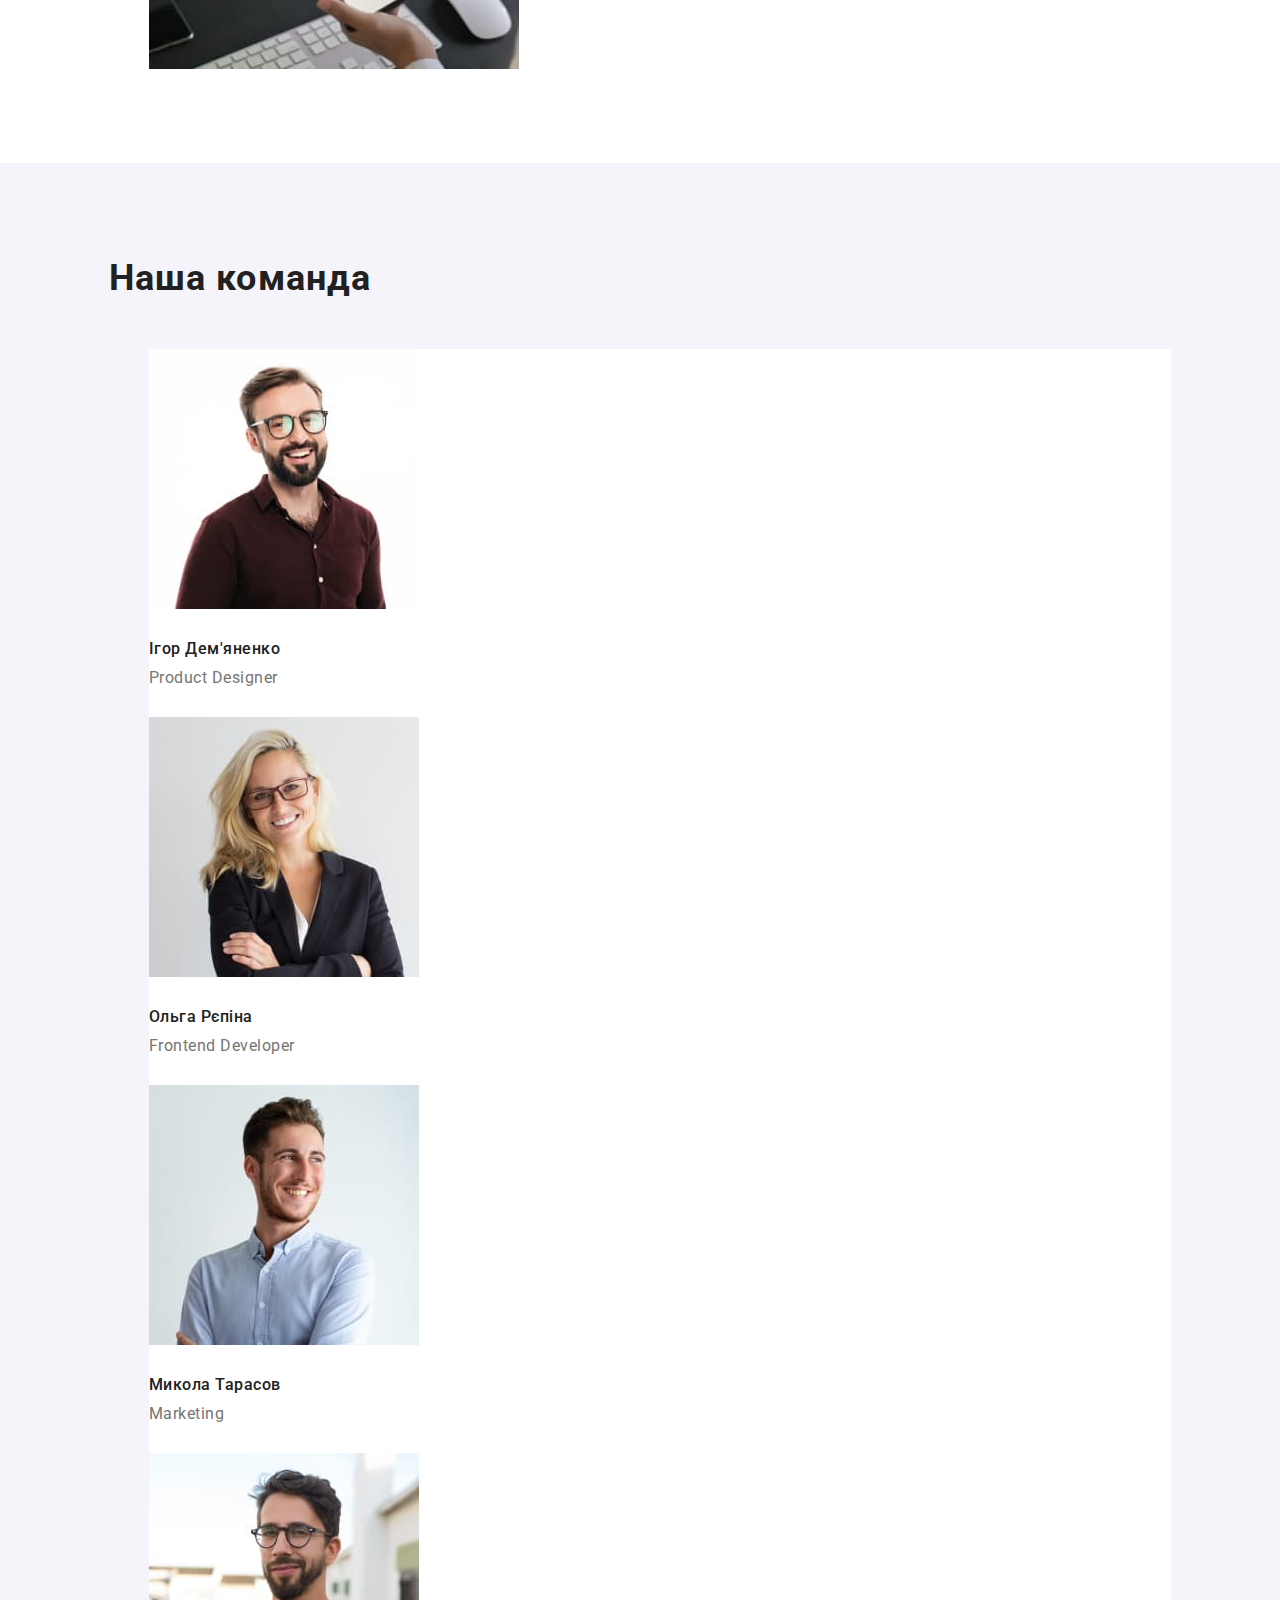
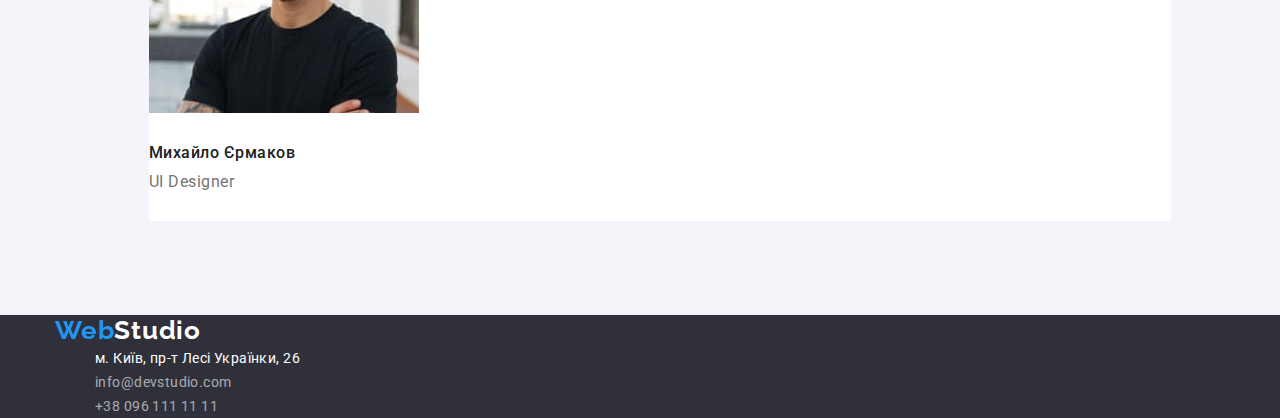
==== commit 3e474896: "додає блокову модель" ====
--- a/index.html
+++ b/index.html
@@ -144,13 +144,17 @@
                 alt="Чоловік у червоній сорочці"
                 width="270"
               />
-              <h3 class="tim-title">Ігор Дем'яненко</h3>
-              <p class="text-tim">Product Designer</p>
+              <div class="info-tim">
+                <h3 class="tim-title">Ігор Дем'яненко</h3>
+                <p class="text-tim">Product Designer</p>
+              </div>
             </li>
             <li class="fon-tim">
               <img src="./images/4-2.jpg" alt="Ефектна блондинка" width="270" />
-              <h3 class="tim-title">Ольга Рєпіна</h3>
-              <p class="text-tim">Frontend Developer</p>
+              <div class="info-tim">
+                <h3 class="tim-title">Ольга Рєпіна</h3>
+                <p class="text-tim">Frontend Developer</p>
+              </div>
             </li>
             <li class="fon-tim">
               <img
@@ -158,8 +162,10 @@
                 alt="Чоловік у білій сорочці"
                 width="270"
               />
-              <h3 class="tim-title">Микола Тарасов</h3>
-              <p class="text-tim">Marketing</p>
+              <div class="info-tim">
+                <h3 class="tim-title">Микола Тарасов</h3>
+                <p class="text-tim">Marketing</p>
+              </div>
             </li>
             <li class="fon-tim">
               <img
@@ -167,8 +173,10 @@
                 alt="Чоловік у чорній футболці"
                 width="270"
               />
-              <h3 class="tim-title">Михайло Єрмаков</h3>
-              <p class="text-tim">UI Designer</p>
+              <div class="info-tim">
+                <h3 class="tim-title">Михайло Єрмаков</h3>
+                <p class="text-tim">UI Designer</p>
+              </div>
             </li>
           </ul>
         </div>
--- a/css/styles.css
+++ b/css/styles.css
@@ -38,8 +38,7 @@
 }
 
 .container {
-    outline: 2px solid red;
-    width: 100%;
+       width: 100%;
     max-width: 1200px;
     margin: 0 auto;
     padding-right: 15px;
@@ -49,7 +48,7 @@
 
 .section{
     padding: 94px;
-    background-color: gold;
+    
 }
 
 h1,
@@ -60,8 +59,8 @@
 h6,
 p,
 ul {
-    margin: 0;
-    padding: 0;
+    margin-top: 0;
+    margin-bottom: 0;
 }
 
 .list {
@@ -157,6 +156,7 @@
 .hero {
     color: var(--white-color);
     background-color: var(--hero-background-color);
+    text-align: center;
 }
 
 
@@ -193,6 +193,7 @@
 /* Наші особливості */
 
 .section-title {
+    margin-bottom: 50px;
     color: var(--secondary-text-color);
     font-weight: 700;
     font-size: 36px;
@@ -214,6 +215,7 @@
 }
 
 .element-title {
+    margin-bottom: 10px;
     color: var(--secondary-text-color);
     font-size: 14px;
     line-height: 1.14;
@@ -231,6 +233,12 @@
 
 /* Наша команда */
 
+img {
+    display: block;
+    max-width: 100%;
+    height: auto;
+}
+
 .team {
     background-color: var(--secondary-background-color);
 }
@@ -240,6 +248,7 @@
 }
 
 .tim-title {
+    margin-bottom: 10px;
     color: var(--secondary-text-color);
     font-weight: 500;
     font-size: 16px;
@@ -253,6 +262,9 @@
     letter-spacing: 0.03em;
 }
 
+.info-tim{
+    padding: 30px 0;
+}
 
 
 /* Нащі роботи */
@@ -280,6 +292,7 @@
 }
 
 .works-title {
+    margin-bottom: 4px;
     color: var(--secondary-text-color);
     font-size: 18px;
     line-height: 2;
@@ -291,4 +304,8 @@
     font-size: 16px;
     line-height: 1.9;
     letter-spacing: 0.03em;
+}
+
+.work-info{
+    padding: 20px 0;
 }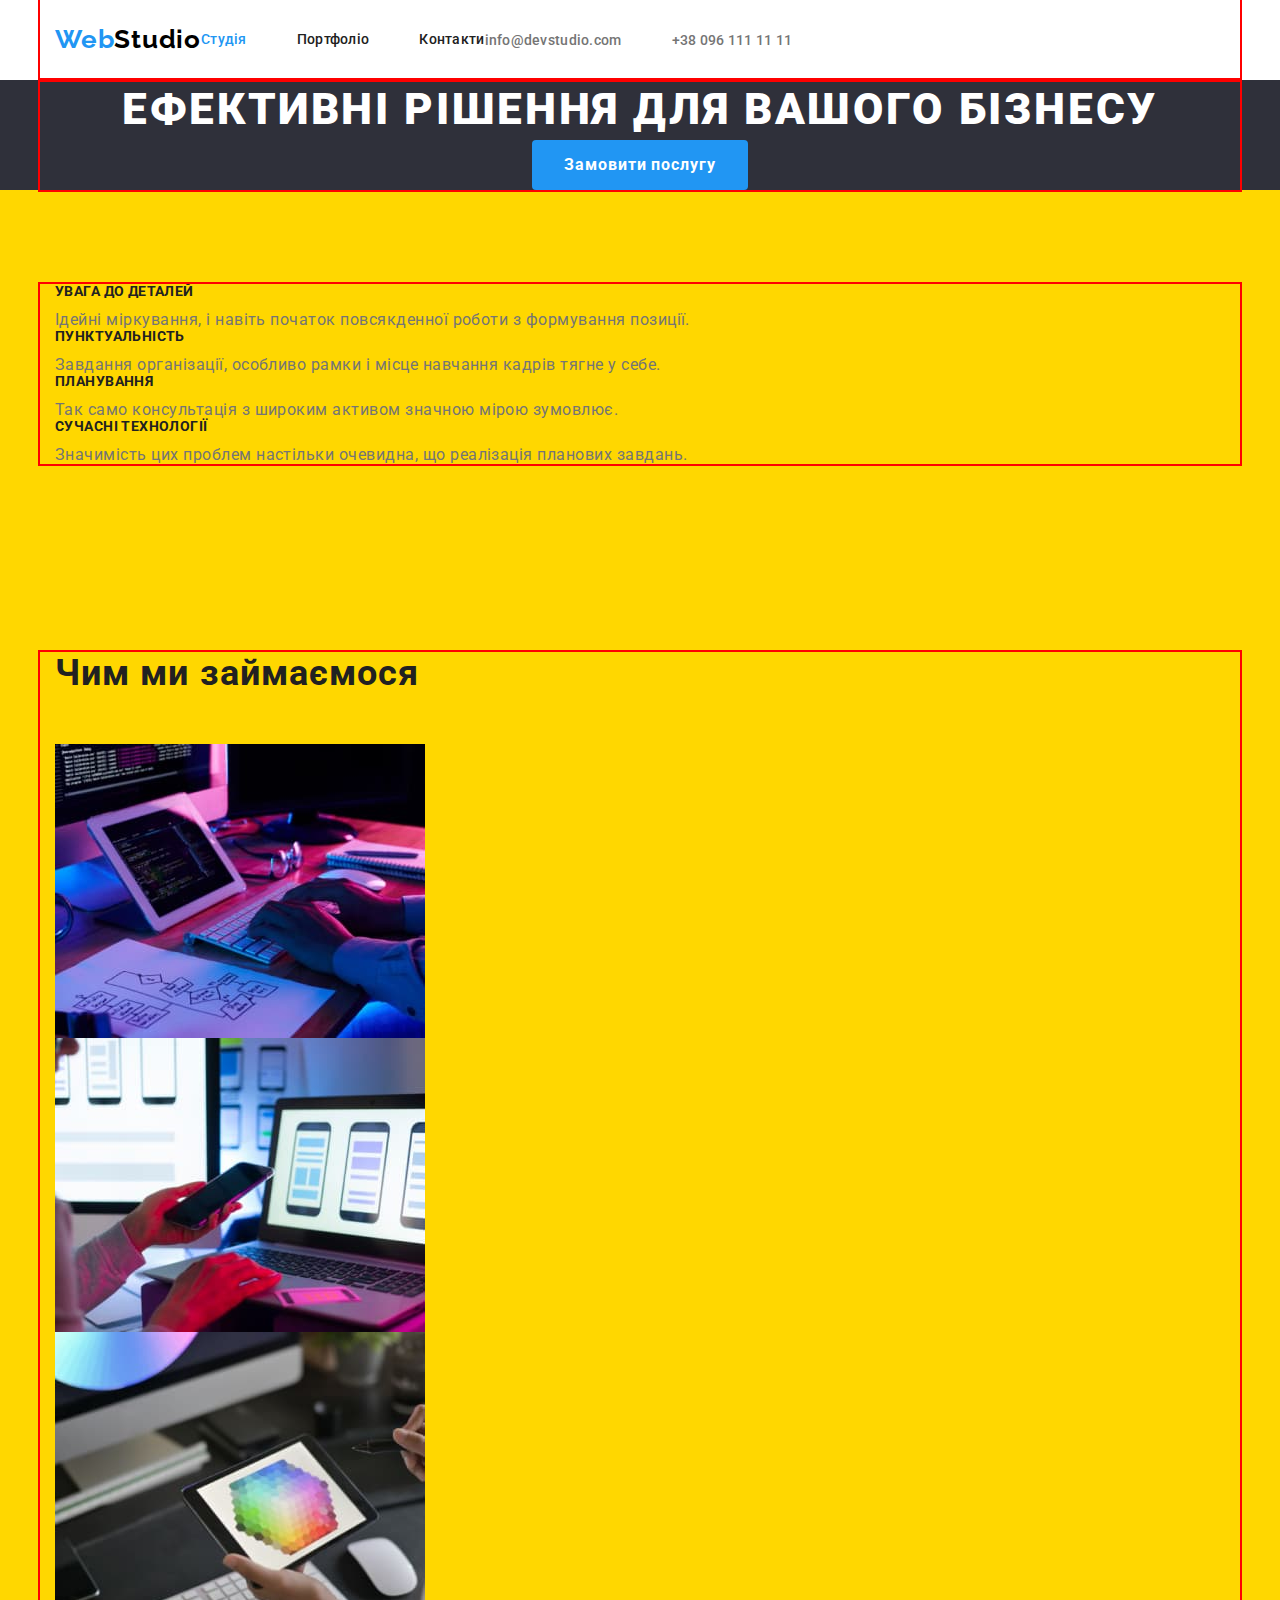
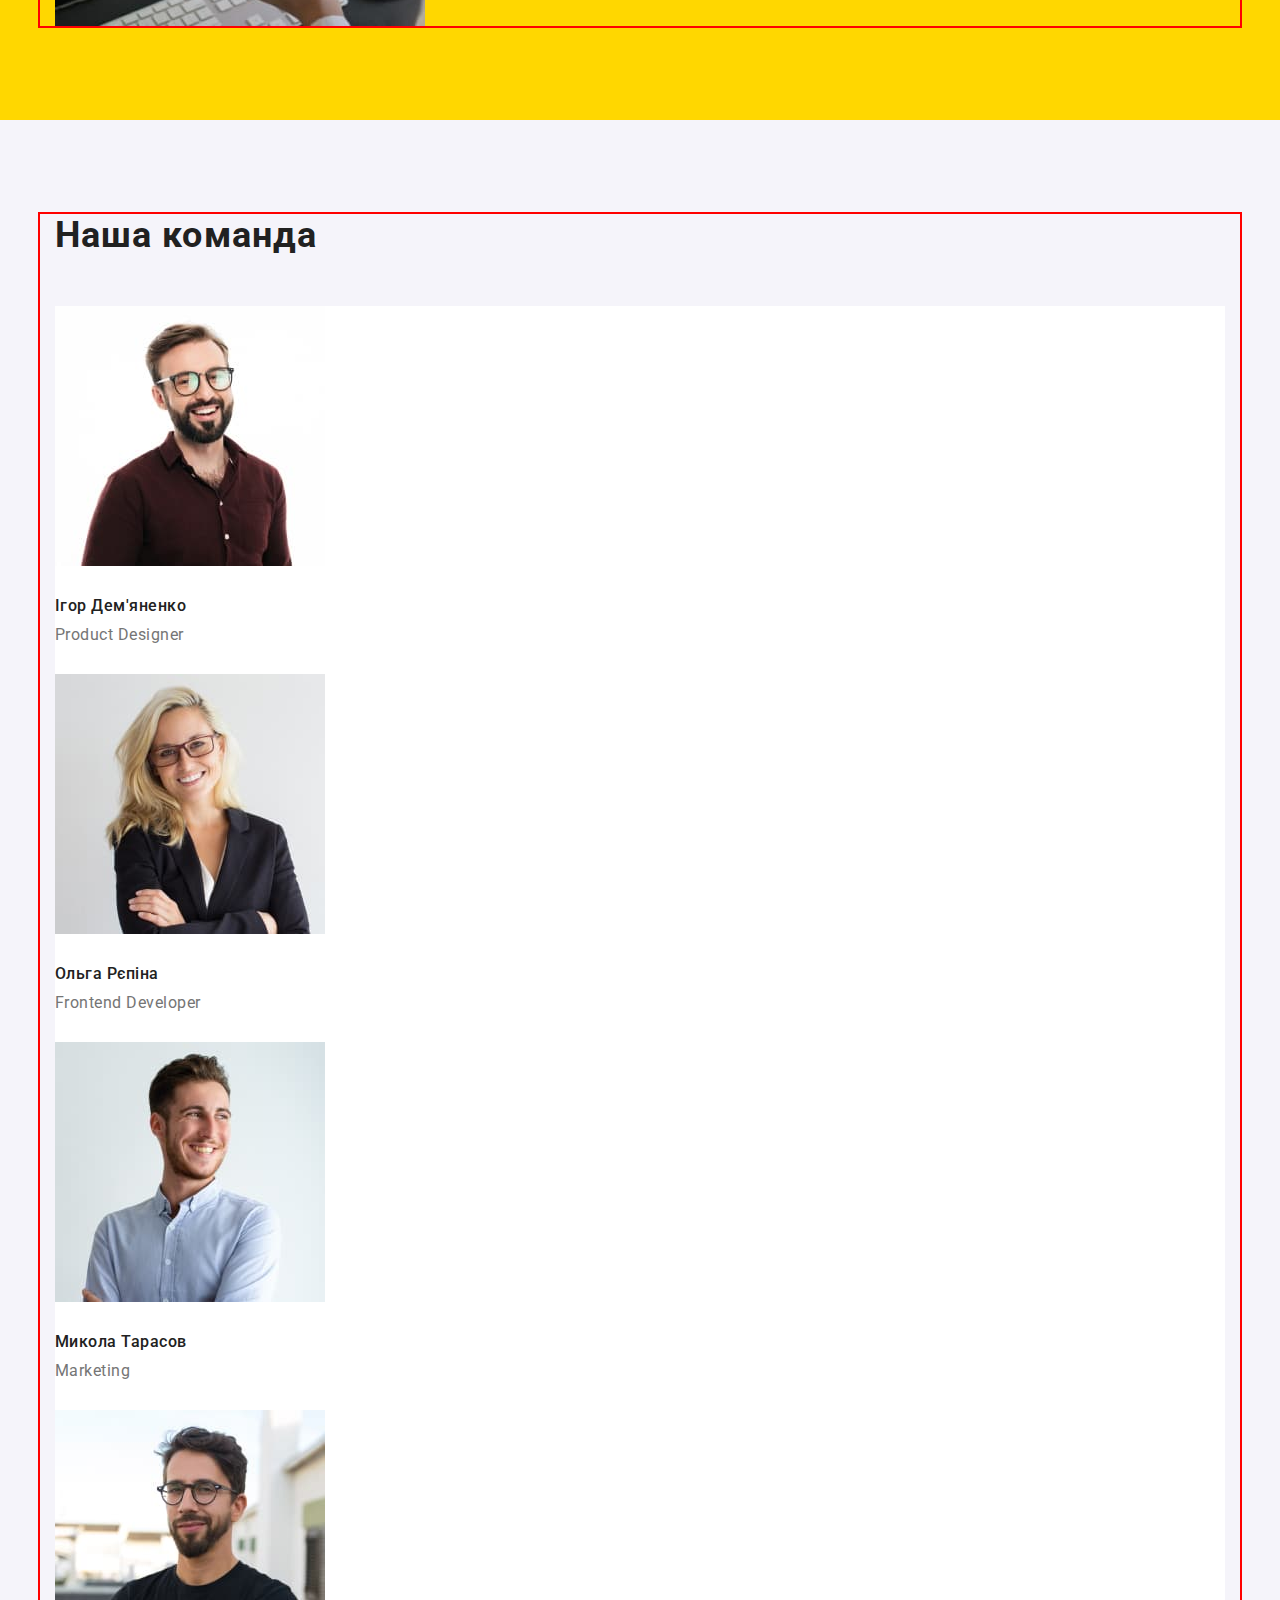
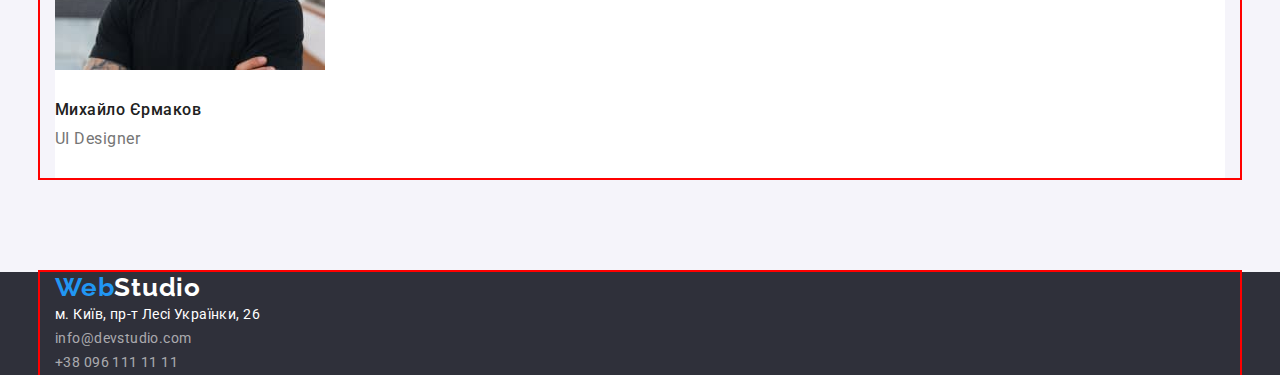
==== commit 1f8003a0: "Хедер" ====
--- a/index.html
+++ b/index.html
@@ -20,33 +20,34 @@
 
     <header>
       <div class="container">
-        <nav>
-          <a href="./index.html" class="logo">
-            Web<span class="logo-title-black">Studio</span>
-          </a>
-          <ul class="site-nav list">
-            <li>
-              <a href="./index.html" class="linc current">Студія</a>
-            </li>
-            <li>
-              <a href="./portfolio.html" class="linc">Портфоліо</a>
-            </li>
-            <li>
-              <a href="#" class="linc">Контакти</a>
-            </li>
-          </ul>
-        </nav>
-
-        <ul class="contact-nav list">
-          <li>
-            <a href="mailto:info@devstudio.com " class="contact"
-              >info@devstudio.com</a
-            >
-          </li>
-          <li>
-            <a href="tel:+380961111111" class="contact">+38 096 111 11 11</a>
-          </li>
-        </ul>
+        <div class="heder-container">
+          <nav class="heder-nav">
+            <a href="./index.html" class="logo">
+              Web<span class="logo-title-black">Studio</span>
+            </a>
+            <ul class="site-nav list">
+              <li class="item">
+                <a href="./index.html" class="linc current">Студія</a>
+              </li>
+              <li class="item">
+                <a href="./portfolio.html" class="linc">Портфоліо</a>
+              </li>
+              <li class="item">
+                <a href="#" class="linc">Контакти</a>
+              </li>
+            </ul>
+          </nav>
+          <ul class="contact-nav list">
+            <li class="item">
+              <a href="mailto:info@devstudio.com " class="contact"
+                >info@devstudio.com</a
+              >
+            </li>
+            <li class="item">
+              <a href="tel:+380961111111" class="contact">+38 096 111 11 11</a>
+            </li>
+          </ul>
+        </div>
       </div>
     </header>
     <main>
--- a/css/styles.css
+++ b/css/styles.css
@@ -7,49 +7,48 @@
 /* Колір фону героя #2F303A  */
 /* Другорядний колір фону #F5F4FA  */
 
-
 html {
-    box-sizing: border-box;
+  box-sizing: border-box;
 }
 
 *,
 *::before,
 *::after {
-    box-sizing: inherit;
+  box-sizing: inherit;
 }
 
 :root {
-    --primary-text-color: #757575;
-    --secondary-text-color: #212121;
-    --accent: #2196F3;
-    --hero-background-color: #2F303A;
-    --secondary-background-color: #F5F4FA;
-    --white-color: #FFFFFF;
-    --black-color: #000000;
-    --bhero-button-active: #188CE8;
-}
-
-
+  --primary-text-color: #757575;
+  --secondary-text-color: #212121;
+  --accent: #2196f3;
+  --hero-background-color: #2f303a;
+  --secondary-background-color: #f5f4fa;
+  --white-color: #ffffff;
+  --black-color: #000000;
+  --bhero-button-active: #188ce8;
+}
 
 body {
-    color: var(--primary-text-color);
-    background-color: var(--white-color);
-    font-family: Roboto, sans-serif;
+  color: var(--primary-text-color);
+  background-color: var(--white-color);
+  font-family: Roboto, sans-serif;
 }
 
 .container {
-       width: 100%;
-    max-width: 1200px;
-    margin: 0 auto;
-    padding-right: 15px;
-    padding-left: 15px;
-
-}
-
-.section{
-    padding: 94px;
-    
-}
+  outline: 2px solid red;
+  width: 100%;
+  max-width: 1200px;
+  margin: 0 auto;
+  padding-right: 15px;
+  padding-left: 15px;
+}
+
+.section {
+  padding: 94px 0;
+  background-color: gold;
+}
+
+/* Утиліти */
 
 h1,
 h2,
@@ -59,253 +58,280 @@
 h6,
 p,
 ul {
-    margin-top: 0;
-    margin-bottom: 0;
+  margin-top: 0;
+  margin-bottom: 0;
+  padding: 0;
 }
 
 .list {
-    list-style: none;
+  list-style: none;
+}
+
+img {
+  display: block;
+  max-width: 100%;
+  height: auto;
 }
 
 /* Хедер */
+
+.heder-container {
+  display: flex;
+  align-items: center;
+  justify-items: center;
+}
+
+.heder-nav {
+  display: flex;
+  align-items: center;
+}
+
+.contact-nav {
+  display: flex;
+}
+
 .logo {
-    color: var(--accent);
-    font-family: Raleway, sans-serif;
-    font-weight: 700;
-    font-size: 26px;
-    line-height: 1.2;
-    letter-spacing: 0.03em;
-    text-decoration: none;
+  /* align-items: center; */
+  color: var(--accent);
+  font-family: Raleway, sans-serif;
+  font-weight: 700;
+  font-size: 26px;
+  line-height: 1.2;
+  letter-spacing: 0.03em;
+  text-decoration: none;
 }
 
 .logo-title-black {
-    color: var(--black-color);
-}
-
+  color: var(--black-color);
+}
+
+.site-nav {
+  display: flex;
+}
+
+.site-nav .item:not(:last-child) {
+  /* outline: 2px solid blue; */
+  margin-right: 50px;
+}
 
 .site-nav .linc {
-    color: var(--secondary-text-color);
-    font-weight: 500;
-    font-size: 14px;
-    line-height: 1.14;
-    letter-spacing: 0.02em;
-    text-decoration: none;
+  display: block;
+  padding-bottom: 32px;
+  padding-top: 32px;
+
+  color: var(--secondary-text-color);
+  font-weight: 500;
+  font-size: 14px;
+  line-height: 1.14;
+  letter-spacing: 0.02em;
+  text-decoration: none;
 }
 
 .site-nav .linc:hover,
 .site-nav .linc:focus {
-    color: var(--accent);
-}
-
+  color: var(--accent);
+}
 
 .site-nav .linc.current {
-    color: var(--accent);
+  color: var(--accent);
+}
+
+.contact-nav .item:not(:last-child) {
+  margin-right: 50px;
 }
 
 .contact-nav .contact {
-    color: var(--primary-text-color);
-    font-weight: 500;
-    font-size: 14px;
-    line-height: 1.14;
-    letter-spacing: 0.02em;
-    text-decoration: none;
-
+  color: var(--primary-text-color);
+  font-weight: 500;
+  font-size: 14px;
+  line-height: 1.14;
+  letter-spacing: 0.02em;
+  text-decoration: none;
 }
 
 .contact-nav .contact:hover,
 .contact-nav .contact:focus {
-    color: var(--accent);
-}
-
+  color: var(--accent);
+}
 
 /* Футер */
 
 .footer {
-    background-color: var(--hero-background-color);
+  background-color: var(--hero-background-color);
 }
 
 .title-logo-light {
-    color: var(--white-color);
+  color: var(--white-color);
 }
 
 .adress-nav {
-    font-style: normal;
-    font-weight: 400;
-    font-size: 14px;
-    line-height: 1.71;
-    letter-spacing: 0.03em;
+  font-style: normal;
+  font-weight: 400;
+  font-size: 14px;
+  line-height: 1.71;
+  letter-spacing: 0.03em;
 }
 
 .adress-nav .adress {
-    color: rgba(255, 255, 255, 0.6);
-    text-decoration: none;
+  color: rgba(255, 255, 255, 0.6);
+  text-decoration: none;
 }
 
 .adress-nav .adress:hover,
 .adress-nav .adress:focus {
-    color: var(--accent);
+  color: var(--accent);
 }
 
 .adress-nav .map {
-    color: var(--white-color);
-    text-decoration: none;
+  color: var(--white-color);
+  text-decoration: none;
 }
 
 /* Герой */
 
 .hero {
-    color: var(--white-color);
-    background-color: var(--hero-background-color);
-    text-align: center;
-}
-
-
+  color: var(--white-color);
+  background-color: var(--hero-background-color);
+  text-align: center;
+}
 
 .hero-button {
-    border: 0;
-    border-radius: 4px;
-    padding: 10px 32px;
-    color: var(--white-color);
-    background-color: var(--accent);
-    cursor: pointer;
-    font-family: inherit;
-    font-weight: 700;
-    font-size: 16px;
-    line-height: 1.88;
-    letter-spacing: 0.06em;
+  border: 0;
+  border-radius: 4px;
+  padding: 10px 32px;
+  color: var(--white-color);
+  background-color: var(--accent);
+  cursor: pointer;
+  font-family: inherit;
+  font-weight: 700;
+  font-size: 16px;
+  line-height: 1.88;
+  letter-spacing: 0.06em;
 }
 
 .hero-title {
-    margin-top: 0;
-    margin-bottom: 0;
-    font-weight: 900;
-    font-size: 44px;
-    line-height: 1.36;
-    letter-spacing: 0.06em;
-    text-transform: uppercase
+  margin-top: 0;
+  margin-bottom: 0;
+  font-weight: 900;
+  font-size: 44px;
+  line-height: 1.36;
+  letter-spacing: 0.06em;
+  text-transform: uppercase;
 }
 
 .hero-button:hover,
 .hero-button:focus {
-    background-color: var(--bhero-button-active);
+  background-color: var(--bhero-button-active);
 }
 
 /* Наші особливості */
 
 .section-title {
-    margin-bottom: 50px;
-    color: var(--secondary-text-color);
-    font-weight: 700;
-    font-size: 36px;
-    line-height: 1.17;
-    letter-spacing: 0.03em;
+  margin-bottom: 50px;
+  color: var(--secondary-text-color);
+  font-weight: 700;
+  font-size: 36px;
+  line-height: 1.17;
+  letter-spacing: 0.03em;
 }
 
 .visually-hidden {
-    position: absolute;
-    white-space: nowrap;
-    width: 1px;
-    height: 1px;
-    overflow: hidden;
-    border: 0;
-    padding: 0;
-    clip: rect(0 0 0 0);
-    clip-path: inset(50%);
-    margin: -1px;
+  position: absolute;
+  white-space: nowrap;
+  width: 1px;
+  height: 1px;
+  overflow: hidden;
+  border: 0;
+  padding: 0;
+  clip: rect(0 0 0 0);
+  clip-path: inset(50%);
+  margin: -1px;
 }
 
 .element-title {
-    margin-bottom: 10px;
-    color: var(--secondary-text-color);
-    font-size: 14px;
-    line-height: 1.14;
-    letter-spacing: 0.03em;
-    text-transform: uppercase;
+  margin-bottom: 10px;
+  color: var(--secondary-text-color);
+  font-size: 14px;
+  line-height: 1.14;
+  letter-spacing: 0.03em;
+  text-transform: uppercase;
 }
 
 .section .text {
-    font-size: 16px;
-    line-height: 1.19;
-    letter-spacing: 0.03em;
+  font-size: 16px;
+  line-height: 1.19;
+  letter-spacing: 0.03em;
 }
 
 /* Чим ми займаємося */
 
 /* Наша команда */
 
-img {
-    display: block;
-    max-width: 100%;
-    height: auto;
-}
-
 .team {
-    background-color: var(--secondary-background-color);
+  background-color: var(--secondary-background-color);
 }
 
 .fon-tim {
-    background: var(--white-color);
+  background: var(--white-color);
 }
 
 .tim-title {
-    margin-bottom: 10px;
-    color: var(--secondary-text-color);
-    font-weight: 500;
-    font-size: 16px;
-    line-height: 1.19;
-    letter-spacing: 0.03em;
+  margin-bottom: 10px;
+  color: var(--secondary-text-color);
+  font-weight: 500;
+  font-size: 16px;
+  line-height: 1.19;
+  letter-spacing: 0.03em;
 }
 
 .text-tim {
-    font-size: 16px;
-    line-height: 1.19;
-    letter-spacing: 0.03em;
-}
-
-.info-tim{
-    padding: 30px 0;
-}
-
+  font-size: 16px;
+  line-height: 1.19;
+  letter-spacing: 0.03em;
+}
+
+.info-tim {
+  padding: 30px 0;
+}
 
 /* Нащі роботи */
 
 .filter-button {
-    cursor: pointer;
-    color: var(--secondary-text-color);
-    background-color: var(--secondary-background-color);
-    font-family: inherit;
-    font-weight: 500;
-    font-size: 16px;
-    line-height: 1.63;
-    letter-spacing: 0.03em;
+  cursor: pointer;
+  color: var(--secondary-text-color);
+  background-color: var(--secondary-background-color);
+  font-family: inherit;
+  font-weight: 500;
+  font-size: 16px;
+  line-height: 1.63;
+  letter-spacing: 0.03em;
 }
 
 .filter-button:hover,
 .filter-button:focus {
-    color: var(--white-color);
-    background-color: var(--accent);
+  color: var(--white-color);
+  background-color: var(--accent);
 }
 
 .filter-button.current {
-    color: var(--white-color);
-    background-color: var(--accent);
+  color: var(--white-color);
+  background-color: var(--accent);
 }
 
 .works-title {
-    margin-bottom: 4px;
-    color: var(--secondary-text-color);
-    font-size: 18px;
-    line-height: 2;
-    letter-spacing: 0.06em;
-}
-
+  margin-bottom: 4px;
+  color: var(--secondary-text-color);
+  font-size: 18px;
+  line-height: 2;
+  letter-spacing: 0.06em;
+}
 
 .works-text {
-    font-size: 16px;
-    line-height: 1.9;
-    letter-spacing: 0.03em;
-}
-
-.work-info{
-    padding: 20px 0;
-}+  font-size: 16px;
+  line-height: 1.9;
+  letter-spacing: 0.03em;
+}
+
+.work-info {
+  padding: 20px 0;
+}
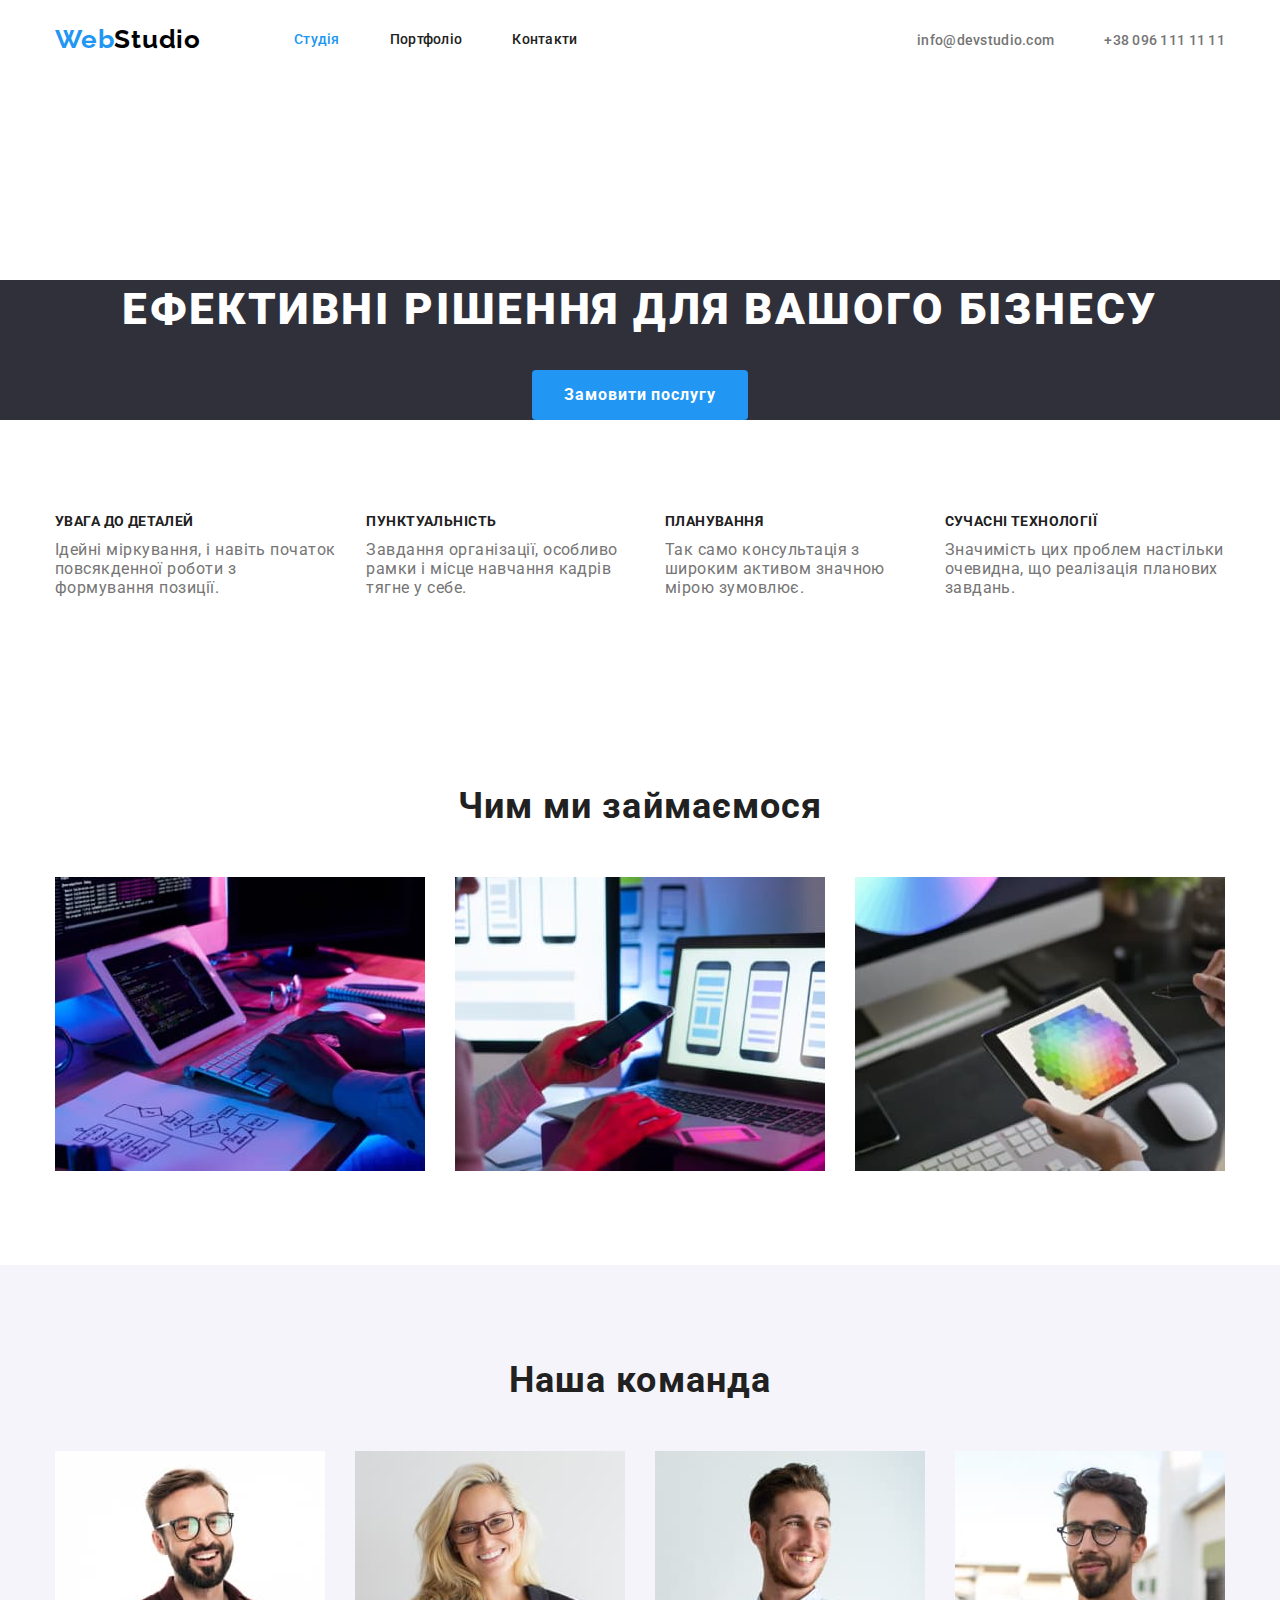
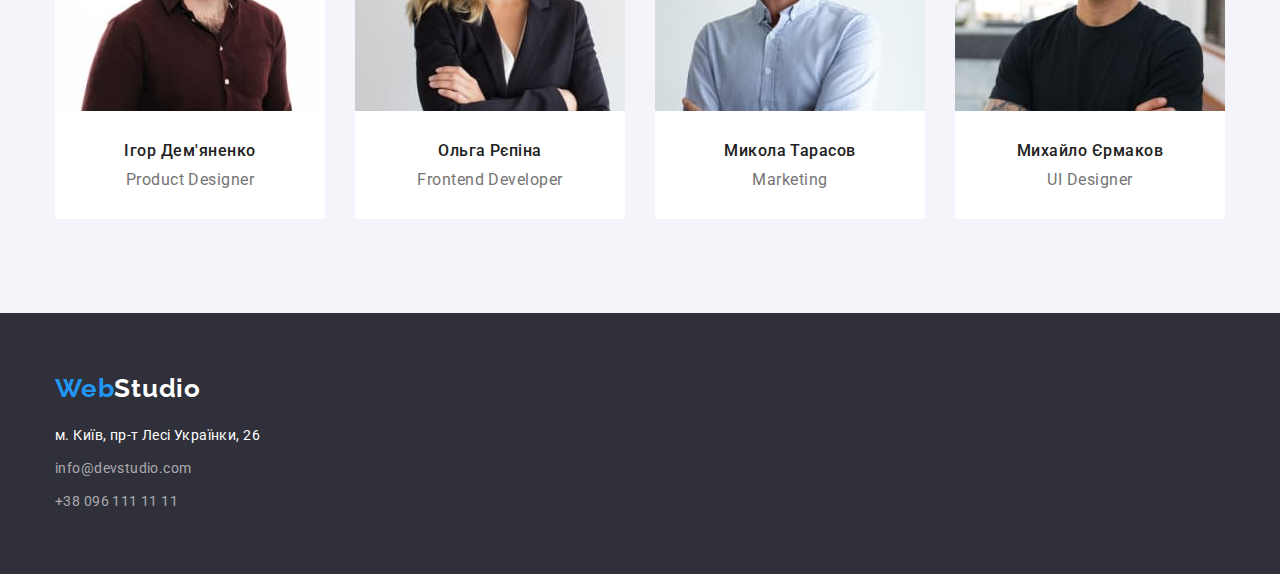
==== commit cb46cb8f: "флекс наі роботи" ====
--- a/index.html
+++ b/index.html
@@ -68,7 +68,7 @@
           <h2 class="visually-hidden">Наші особливості</h2>
 
           <ul class="features list">
-            <li>
+            <li class="item">
               <h3 class="element-title">Увага до деталей</h3>
               <p class="text">
                 Ідейні міркування, і навіть початок повсякденної роботи з
@@ -76,7 +76,7 @@
               </p>
             </li>
 
-            <li>
+            <li class="item">
               <h3 class="element-title">Пунктуальність</h3>
               <p class="text">
                 Завдання організації, особливо рамки і місце навчання кадрів
@@ -84,13 +84,13 @@
               </p>
             </li>
 
-            <li>
+            <li class="item">
               <h3 class="element-title">Планування</h3>
               <p class="text">
                 Так само консультація з широким активом значною мірою зумовлює.
               </p>
             </li>
-            <li>
+            <li class="item">
               <h3 class="element-title">Сучасні технології</h3>
               <p class="text">
                 Значимість цих проблем настільки очевидна, що реалізація
@@ -107,22 +107,22 @@
         <div class="container">
           <h2 class="section-title">Чим ми займаємося</h2>
 
-          <ul class="list">
-            <li>
+          <ul class="list trade">
+            <li class="item">
               <img
                 src="./images/3-1.jpg"
                 alt="Людина працює за комп'ютером"
                 width="370"
               />
             </li>
-            <li>
+            <li class="item">
               <img
                 src="./images/3-2.jpg"
                 alt="Людина працює зі смартфоном"
                 width="370"
               />
             </li>
-            <li>
+            <li class="item">
               <img
                 src="./images/3-3.jpg"
                 alt="Людина працює на планшеті"
@@ -138,7 +138,7 @@
       <section class="section team">
         <div class="container">
           <h2 class="section-title">Наша команда</h2>
-          <ul class="team list">
+          <ul class="members list">
             <li class="fon-tim">
               <img
                 src="./images/4-1.jpg"
@@ -146,14 +146,14 @@
                 width="270"
               />
               <div class="info-tim">
-                <h3 class="tim-title">Ігор Дем'яненко</h3>
+                <h3 class="title-tim">Ігор Дем'яненко</h3>
                 <p class="text-tim">Product Designer</p>
               </div>
             </li>
             <li class="fon-tim">
               <img src="./images/4-2.jpg" alt="Ефектна блондинка" width="270" />
               <div class="info-tim">
-                <h3 class="tim-title">Ольга Рєпіна</h3>
+                <h3 class="title-tim">Ольга Рєпіна</h3>
                 <p class="text-tim">Frontend Developer</p>
               </div>
             </li>
@@ -164,7 +164,7 @@
                 width="270"
               />
               <div class="info-tim">
-                <h3 class="tim-title">Микола Тарасов</h3>
+                <h3 class="title-tim">Микола Тарасов</h3>
                 <p class="text-tim">Marketing</p>
               </div>
             </li>
@@ -175,7 +175,7 @@
                 width="270"
               />
               <div class="info-tim">
-                <h3 class="tim-title">Михайло Єрмаков</h3>
+                <h3 class="title-tim">Михайло Єрмаков</h3>
                 <p class="text-tim">UI Designer</p>
               </div>
             </li>
@@ -185,12 +185,15 @@
     </main>
     <footer class="footer">
       <div class="container">
-        <a href="./index.html" class="logo"
-          >Web<span class="title-logo-light">Studio</span>
-        </a>
+        <div class="logo-footer">
+          <a href="./index.html" class="logo"
+            >Web<span class="title-logo-light">Studio</span>
+          </a>
+        </div>
+
         <address class="adress-nav">
-          <ul class="list">
-            <li>
+          <ul class="list footer-adress">
+            <li class="item">
               <a
                 href="https://goo.gl/maps/hLnJLnm5KdbcXGnV6"
                 target="_blank"
@@ -199,12 +202,12 @@
                 >м. Київ, пр-т Лесі Українки, 26</a
               >
             </li>
-            <li>
+            <li class="item">
               <a href="mailto:info@devstudio.com " class="adress"
                 >info@devstudio.com</a
               >
             </li>
-            <li>
+            <li class="item">
               <a href="tel:+380961111111" class="adress">+38 096 111 11 11</a>
             </li>
           </ul>
--- a/css/styles.css
+++ b/css/styles.css
@@ -35,17 +35,18 @@
 }
 
 .container {
-  outline: 2px solid red;
+  /* outline: 2px solid red; */
   width: 100%;
   max-width: 1200px;
-  margin: 0 auto;
+  margin-left: auto;
+  margin-right: auto;
   padding-right: 15px;
   padding-left: 15px;
 }
 
 .section {
   padding: 94px 0;
-  background-color: gold;
+  /* background-color: gold; */
 }
 
 /* Утиліти */
@@ -78,7 +79,7 @@
 .heder-container {
   display: flex;
   align-items: center;
-  justify-items: center;
+  justify-content: space-between;
 }
 
 .heder-nav {
@@ -86,12 +87,8 @@
   align-items: center;
 }
 
-.contact-nav {
-  display: flex;
-}
-
-.logo {
-  /* align-items: center; */
+.logo,
+.logo-footer {
   color: var(--accent);
   font-family: Raleway, sans-serif;
   font-weight: 700;
@@ -107,10 +104,10 @@
 
 .site-nav {
   display: flex;
+  margin-left: 93px;
 }
 
 .site-nav .item:not(:last-child) {
-  /* outline: 2px solid blue; */
   margin-right: 50px;
 }
 
@@ -136,11 +133,17 @@
   color: var(--accent);
 }
 
+.contact-nav {
+  display: flex;
+}
+
 .contact-nav .item:not(:last-child) {
   margin-right: 50px;
 }
 
 .contact-nav .contact {
+  padding-bottom: 32px;
+  padding-top: 32px;
   color: var(--primary-text-color);
   font-weight: 500;
   font-size: 14px;
@@ -175,6 +178,8 @@
 .adress-nav .adress {
   color: rgba(255, 255, 255, 0.6);
   text-decoration: none;
+  padding-bottom: 7px;
+  padding-top: 7px;
 }
 
 .adress-nav .adress:hover,
@@ -185,6 +190,18 @@
 .adress-nav .map {
   color: var(--white-color);
   text-decoration: none;
+}
+
+.logo-footer {
+  margin-bottom: 20px;
+  padding-top: 60px;
+}
+.footer-adress .item:not(:last-child) {
+  margin-bottom: 9px;
+}
+.adress-nav {
+  /* margin-top: 20px; */
+  padding-bottom: 60px;
 }
 
 /* Герой */
@@ -210,8 +227,8 @@
 }
 
 .hero-title {
-  margin-top: 0;
-  margin-bottom: 0;
+  margin-top: 200px;
+  margin-bottom: 30px;
   font-weight: 900;
   font-size: 44px;
   line-height: 1.36;
@@ -263,7 +280,24 @@
   letter-spacing: 0.03em;
 }
 
+.features {
+  display: flex;
+}
+.features .item:not(:last-child) {
+  margin-right: 30px;
+}
+
 /* Чим ми займаємося */
+.section-title {
+  text-align: center;
+}
+.trade {
+  display: flex;
+}
+
+.trade .item:not(:last-child) {
+  margin-right: 30px;
+}
 
 /* Наша команда */
 
@@ -275,7 +309,7 @@
   background: var(--white-color);
 }
 
-.tim-title {
+.title-tim {
   margin-bottom: 10px;
   color: var(--secondary-text-color);
   font-weight: 500;
@@ -291,12 +325,41 @@
 }
 
 .info-tim {
-  padding: 30px 0;
+  padding-top: 30px;
+  padding-bottom: 30px;
+  padding-right: 0;
+  padding-left: 0;
+}
+.info-tim .text-tim {
+  text-align: center;
+}
+
+.info-tim .title-tim {
+  text-align: center;
+}
+.members {
+  display: flex;
+}
+.members .fon-tim:not(:last-child) {
+  margin-right: 30px;
 }
 
 /* Нащі роботи */
 
+.filter {
+  display: flex;
+  justify-content: center;
+  margin-bottom: 50px;
+}
+
+.filter .item:not(:last-child) {
+  margin-right: 8px;
+}
+
 .filter-button {
+  border: 0;
+  border-radius: 4px;
+  padding: 6px 25px;
   cursor: pointer;
   color: var(--secondary-text-color);
   background-color: var(--secondary-background-color);
@@ -318,6 +381,24 @@
   background-color: var(--accent);
 }
 
+.works-nav {
+  display: flex;
+  flex-wrap: wrap;
+}
+
+.works-nav .item {
+  width: 370px;
+  margin-right: 30px;
+  margin-bottom: 30px;
+}
+.works-nav .item:nth-child(3n) {
+  margin-right: 0;
+}
+
+.works-nav .item:nth-last-child(-n + 3) {
+  margin-bottom: 0;
+}
+
 .works-title {
   margin-bottom: 4px;
   color: var(--secondary-text-color);
@@ -333,5 +414,5 @@
 }
 
 .work-info {
-  padding: 20px 0;
-}
+  padding: 20px 24px;
+}
